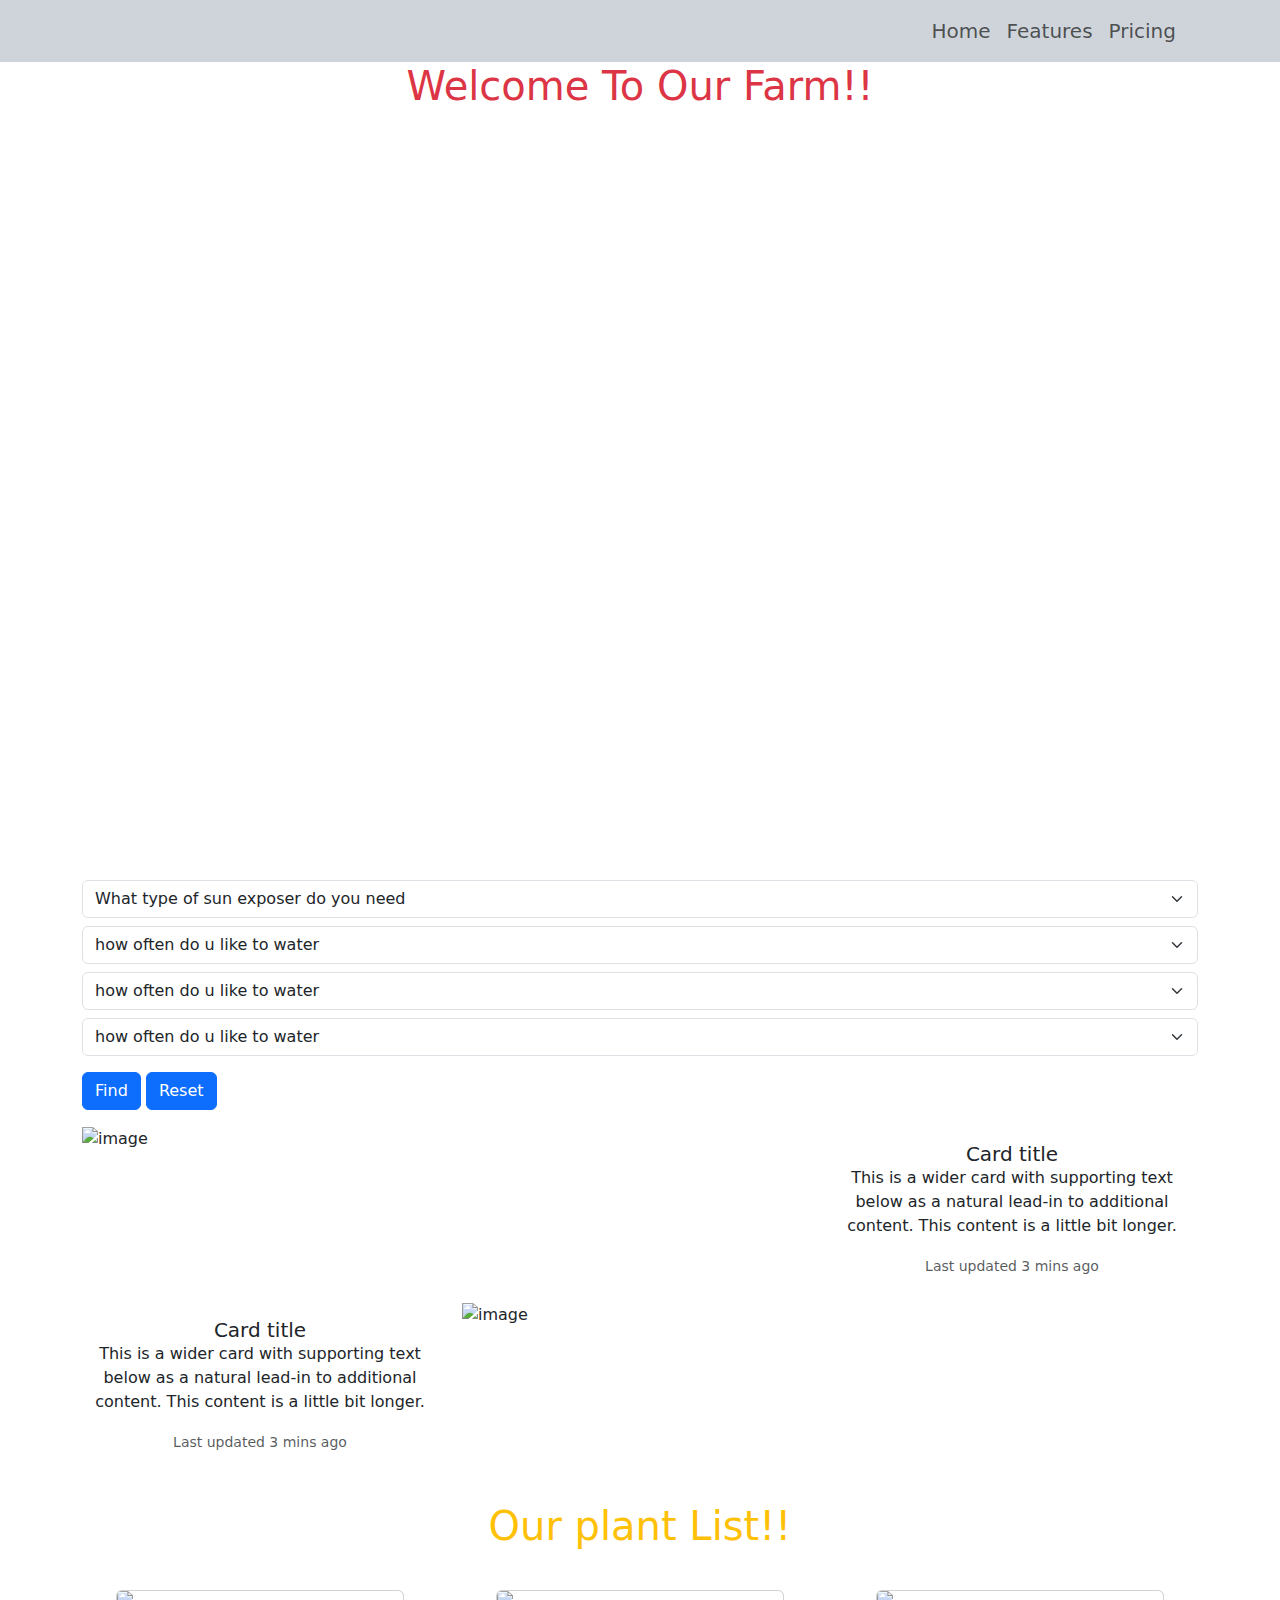
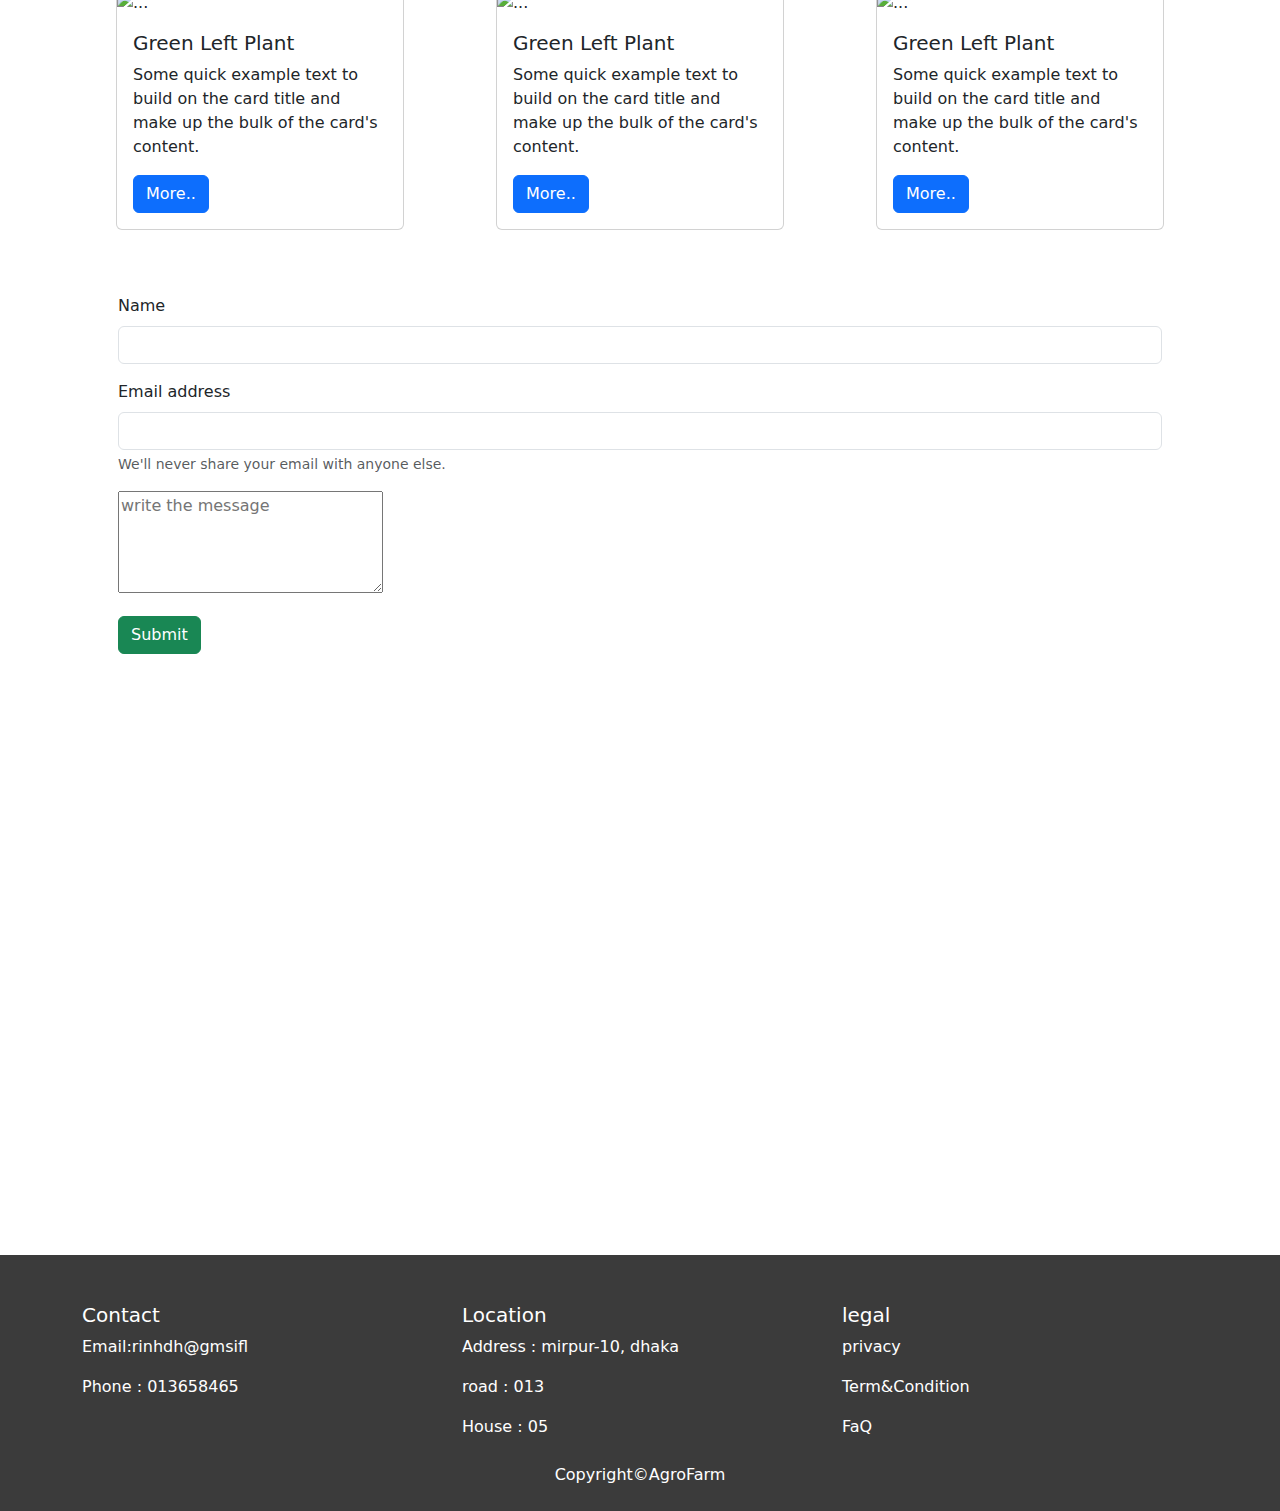
==== index.html @ 27a44b6c "first commit" ====
<!DOCTYPE html>
<html lang="en">
<head>
    <meta charset="UTF-8">
    <meta name="viewport" content="width=device-width, initial-scale=1.0">
    <title>Document</title>
    <link rel="stylesheet" href="css/bootstrap.min.css">
    <link rel="stylesheet" href="style.css">
</head>
<body>
    


    <header>

        <nav class="navbar navbar-expand-lg bg-dark-subtle py-2">
             
            <div class="container-fluid px-5">
              <a class="navbar-brand " href="#"> 
                <img class="img-fluid" src="https://theme.creativemox.com/freshmoo/wp-content/uploads/sites/43/2024/05/logo_freshmoo_1.png" width="150px" alt="">
              </a>
              <button class="navbar-toggler" type="button" data-bs-toggle="collapse" data-bs-target="#navbarNav" aria-controls="navbarNav" aria-expanded="false" aria-label="Toggle navigation">
                <span class="navbar-toggler-icon"></span>
              </button>
              <div class="collapse navbar-collapse justify-content-end me-5 " id="navbarNav">
                <ul class="navbar-nav  ">
                  <li class="nav-item">
                    <a class="nav-link list-item  fs-5"   href="#">Home</a>
                  </li>
                  <li class="nav-item">
                    <a class="nav-link  list-item fs-5" href="#">Features</a>
                  </li>
                  <li class="nav-item">
                    <a class="nav-link  list-item fs-5" href="#">Pricing</a>
                  </li>
                   
                </ul>
              </div>
            </div>

          </nav>

    </header>



    <main>
        <div class="hero-section  ">
            <h1 class="text-center    text-danger">Welcome To Our Farm!!</h1>
        </div>





  <!-- Quiz-section -->

  <div class="container">
    <div class="col- py-2 wi">
      <select class="form-select" aria-label="Default select example">
        <option selected>What type of sun exposer do you need</option>
        <option value="1">6 hours</option>
        <option value="2">8 hours</option>
        <option value="3">3hours</option>
      </select>
    </div>
    <div class="col-">
      <select class="form-select" aria-label="Default select example">
        <option selected>how often do u like to water</option>
        <option value="1">everyday </option>
        <option value="2">2 days on week</option>
        <option value="3">not regular</option>
      </select>
    </div>
    <div class="col- py-2">
      <select class="form-select" aria-label="Default select example">
        <option selected>how often do u like to water</option>
        <option value="1">everyday </option>
        <option value="2">2 days on week</option>
        <option value="3">not regular</option>
      </select>
    </div>
    <div class="col-">
      <select class="form-select" aria-label="Default select example">
        <option selected>how often do u like to water</option>
        <option value="1">everyday </option>
        <option value="2">2 days on week</option>
        <option value="3">not regular</option>
      </select>
    </div>
    <button id="button" class="btn btn-primary text-center mt-3">Find</button>
    <button id="reButton" class="btn btn-primary text-center mt-3">Reset</button>

    <div id="plant" class="container mt-3 text-center hide">
      <h6>rose tree</h6>
      <p>this tree match your requirement</p>
      <img src="https://encrypted-tbn0.gstatic.com/images?q=tbn:ANd9GcSoIbKDywrvHsS5hoet3cHPlbyI5U7tHe2c-Q&s" alt="image">
    </div>

   </div>




<!-- plant-description-card -->
        <div class="container">
          <div class=" mb-4 mt-3" style="max-width: 100%;  ">
            <div class="row g-0">
              <div class="col-md-8">
                <img src="https://encrypted-tbn0.gstatic.com/images?q=tbn:ANd9GcT8f03-_CirL184bY8sC4IjzZlUxv-aQzVdtaUv2VU-hn7O3Gb6gQQb5SPRZlqSPU8pAxY&usqp=CAU"   style="width: 100%; "  alt="image">
              </div>
              <div class="col-md-4">
                <div class="card-body text-center pt-100px">
                  <h5 class="card-title pt-3 ">Card title</h5>
                  <p class="card-text">This is a wider card with supporting text below as a natural lead-in to additional content. This content is a little bit longer.</p>
                  <p class="card-text"><small class="text-body-secondary">Last updated 3 mins ago</small></p>
                </div>
              </div>
            </div>
          </div>

          <div class="  mb-3   " style="max-width: 100%;">
            <div class="row ">
              <div class="  col-md-4">
                <div class="  text-center mt-100px">
                  <h5 class="card-title pt-3  ">Card title</h5>
                  <p class="card-text">This is a wider card with supporting text below as a natural lead-in to additional content. This content is a little bit longer.</p>
                  <p class="card-text"><small class="text-body-secondary">Last updated 3 mins ago</small></p>
                </div>
              </div>
              <div class="col-md-8">
                <img src="https://encrypted-tbn0.gstatic.com/images?q=tbn:ANd9GcT8f03-_CirL184bY8sC4IjzZlUxv-aQzVdtaUv2VU-hn7O3Gb6gQQb5SPRZlqSPU8pAxY&usqp=CAU" style="width: 100%;" alt="image">
              </div>
            </div>
          </div>

        </div>


<!-- product-section -->
 <div class="container my-5 ">
  <h1 class="text-center text-warning pb-3">Our plant List!!</h1>
  <div class="row ">
    <div class="col-md-6 col-lg-4 my-3 d-flex justify-content-center">
      <div class="card" style="width: 18rem;">
        <img src="https://images.unsplash.com/photo-1501004318641-b39e6451bec6?fm=jpg&q=60&w=3000&ixlib=rb-4.0.3&ixid=M3wxMjA3fDB8MHxzZWFyY2h8Mnx8cGxhbnR8ZW58MHx8MHx8fDA%3D" class="card-img-top" alt="...">
        <div class="card-body">
          <h5 class="card-title">Green Left Plant</h5>
          <p class="card-text">Some quick example text to build on the card title and make up the bulk of the card's content.</p>
          <a href="#" class="btn btn-primary">More..</a>
        </div>
      </div>
    </div>
    <div class="col-md-6 col-lg-4 my-3 d-flex justify-content-center">
      <div class="card" style="width: 18rem;">
        <img src="https://images.unsplash.com/photo-1501004318641-b39e6451bec6?fm=jpg&q=60&w=3000&ixlib=rb-4.0.3&ixid=M3wxMjA3fDB8MHxzZWFyY2h8Mnx8cGxhbnR8ZW58MHx8MHx8fDA%3D" class="card-img-top" alt="...">
        <div class="card-body">
          <h5 class="card-title">Green Left Plant</h5>
          <p class="card-text">Some quick example text to build on the card title and make up the bulk of the card's content.</p>
          <a href="#" class="btn btn-primary">More..</a>
        </div>
      </div>
    </div>
    <div class="col-md-6 col-lg-4 my-3 d-flex justify-content-center">
      <div class="card" style="width: 18rem;">
        <img src="https://images.unsplash.com/photo-1501004318641-b39e6451bec6?fm=jpg&q=60&w=3000&ixlib=rb-4.0.3&ixid=M3wxMjA3fDB8MHxzZWFyY2h8Mnx8cGxhbnR8ZW58MHx8MHx8fDA%3D" class="card-img-top" alt="...">
        <div class="card-body">
          <h5 class="card-title">Green Left Plant</h5>
          <p class="card-text">Some quick example text to build on the card title and make up the bulk of the card's content.</p>
          <a href="#" class="btn btn-primary">More..</a>
        </div>
      </div>
    </div>
  </div>
 </div>


        <!-- contact-form -->
         <div class=" container px-md-5">
          <form  >
            <div class="mb-3">
              <label for="name" class="form-label">Name</label>
              <input type="text" class="form-control" id="name">
            </div>
            <div class="mb-3">
              <label for="exampleInputEmail1" class="form-label">Email address</label>
              <input type="email" class="form-control" id="exampleInputEmail1" aria-describedby="emailHelp">
              <div id="emailHelp" class="form-text">We'll never share your email with anyone else.</div>
            </div>
           
            <div class="mb-3 label-div ">
              <!-- <label class="form-label label-text mb-2"  for="msg">Message</label> -->
              <textarea class="message" placeholder="write the message" rows="4" cols="30"  id="msg"></textarea>
            </div>
            <button onclick="alert('msg send')" type="submit" class="btn btn-success">Submit</button>
          </form>
         </div>

    </main>










<!-- 
    <div class="container">
      <form>
        <div class="mb-3">
           
        <div class="mb-3 form-check">
          <input type="checkbox" class="form-check-input" id="exampleCheck1">
          <label class="form-check-label" for="exampleCheck1">Check me out</label>
        </div> 
        <div class="mb-3 form-check">
          <input type="checkbox" class="form-check-input" id="exampleCheck1">
          <label class="form-check-label" for="exampleCheck1">Check me out</label>
        </div>
        <div class="mb-3 form-check">
          <input type="checkbox" class="form-check-input" id="exampleCheck1">
          <label class="form-check-label" for="exampleCheck1">Check me out</label>
        </div>
        <div class="mb-3 form-check">
          <input type="checkbox" class="form-check-input" id="exampleCheck1">
          <label class="form-check-label" for="exampleCheck1">Check me out</label>
        </div>
        <button type="submit" class="btn btn-primary">Submit</button>
      </form>
    </div>
   -->

   <!-- map -->
    <div class="container text-center py-5">
      <iframe src="https://www.google.com/maps/embed?pb=!1m18!1m12!1m3!1d14601.768257271582!2d90.36453466268932!3d23.802874490725998!2m3!1f0!2f0!3f0!3m2!1i1024!2i768!4f13.1!3m3!1m2!1s0x3755c0d33532b3fb%3A0x2b27b0c01cb2bc0d!2sMirpur-10%2C%20Dhaka!5e0!3m2!1sen!2sbd!4v1739844796054!5m2!1sen!2sbd" width="600" height="450" style="border:0;" allowfullscreen="" loading="lazy" referrerpolicy="no-referrer-when-downgrade"></iframe>
    </div>




<!-- footer-start-here -->

    <footer class="footer ">
      <div class="container ">
        <div class="row pt-5 mt-5 justify-content-around text-black-50  ">
          <div class="col-md-6 col-lg-4  text-white">
            <h5>Contact</h5>
            <p>Email:rinhdh@gmsifl</p>
            <p>Phone : 013658465</p>
          </div>
          <div class="col-md-6 col-lg-4 text-white">
            <h5>Location</h5>
            <p>Address : mirpur-10, dhaka </p>
            <p>road : 013 </p>
            <p>House : 05</p>
          </div>
          <div class="col-md-6 col-lg-4 text-white">
            <h5>legal</h5>
            <p>privacy</p>
            <p>Term&Condition</p>
            <p>FaQ</p>
          </div>

        </div>
        <div class="container py-2 text-center">
          <p>Copyright&copy;AgroFarm</p>
        </div>
      </div>
    </footer>






    <script src="index.js"></script>
    <script src="js/bootstrap.min.js"></script>
</body>
</html>
---- style.css ----
*{
    margin: 0;
    padding: 0;
    box-sizing: border-box;
     
}


p{
    font-size: 16px;
}

.active-page{
     
    color: darkgoldenrod;
}

 

.list-item:hover{
    color: chocolate;
    transition: 0.3s;
} 

.hero-section{
    background-image: url('https://admin.12grids.com/uploads/blogs/original_cover_images/Webp//best-website-design-for-agriculture-web-1.webp');
    background-size: cover;
    background-position: center center;
    background-repeat: no-repeat;
    height: 90vh;
}


.hide{
    display: none;
}

.show{
    display: block;
}


.formElement{
    margin: 5px 500px;
}



 .message{
   outline: none;
   padding: 2px;
 }

 .footer{
    background-color: rgb(59, 59, 59);
    color: #fff;
 }
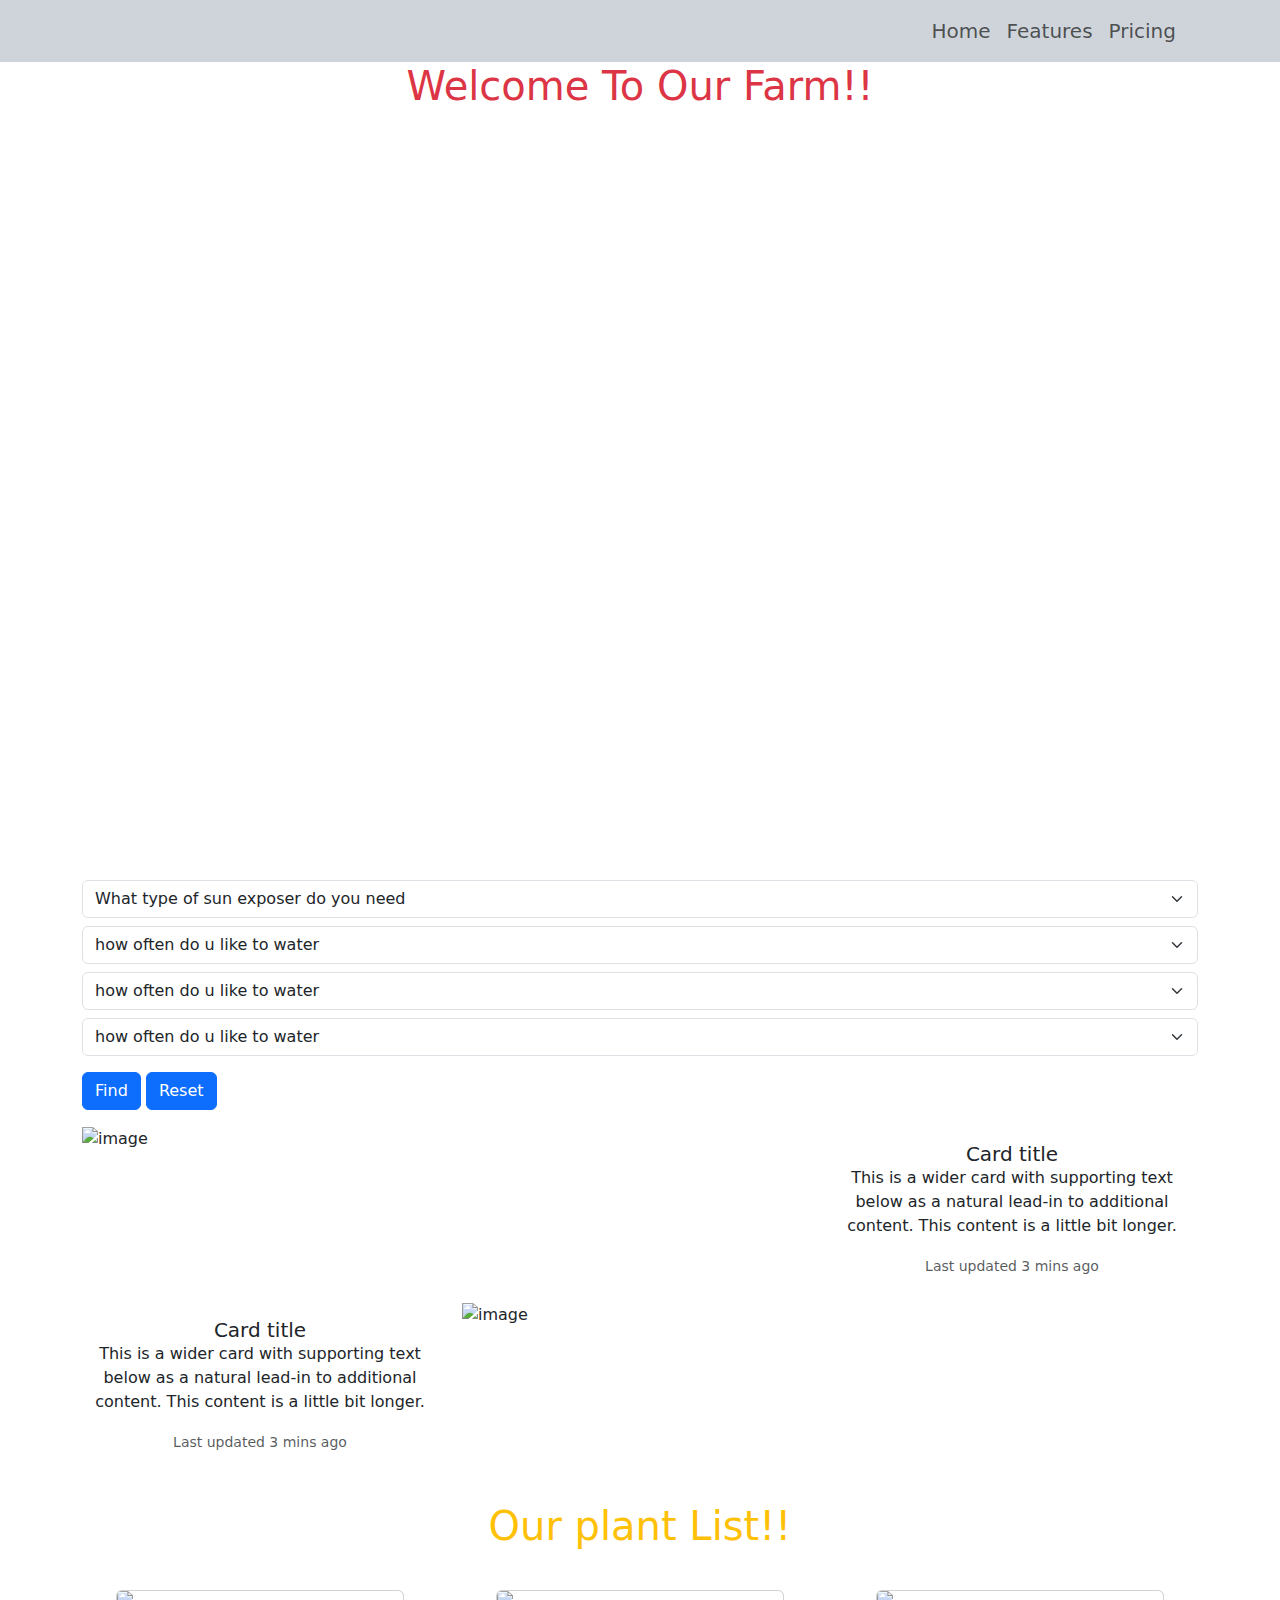
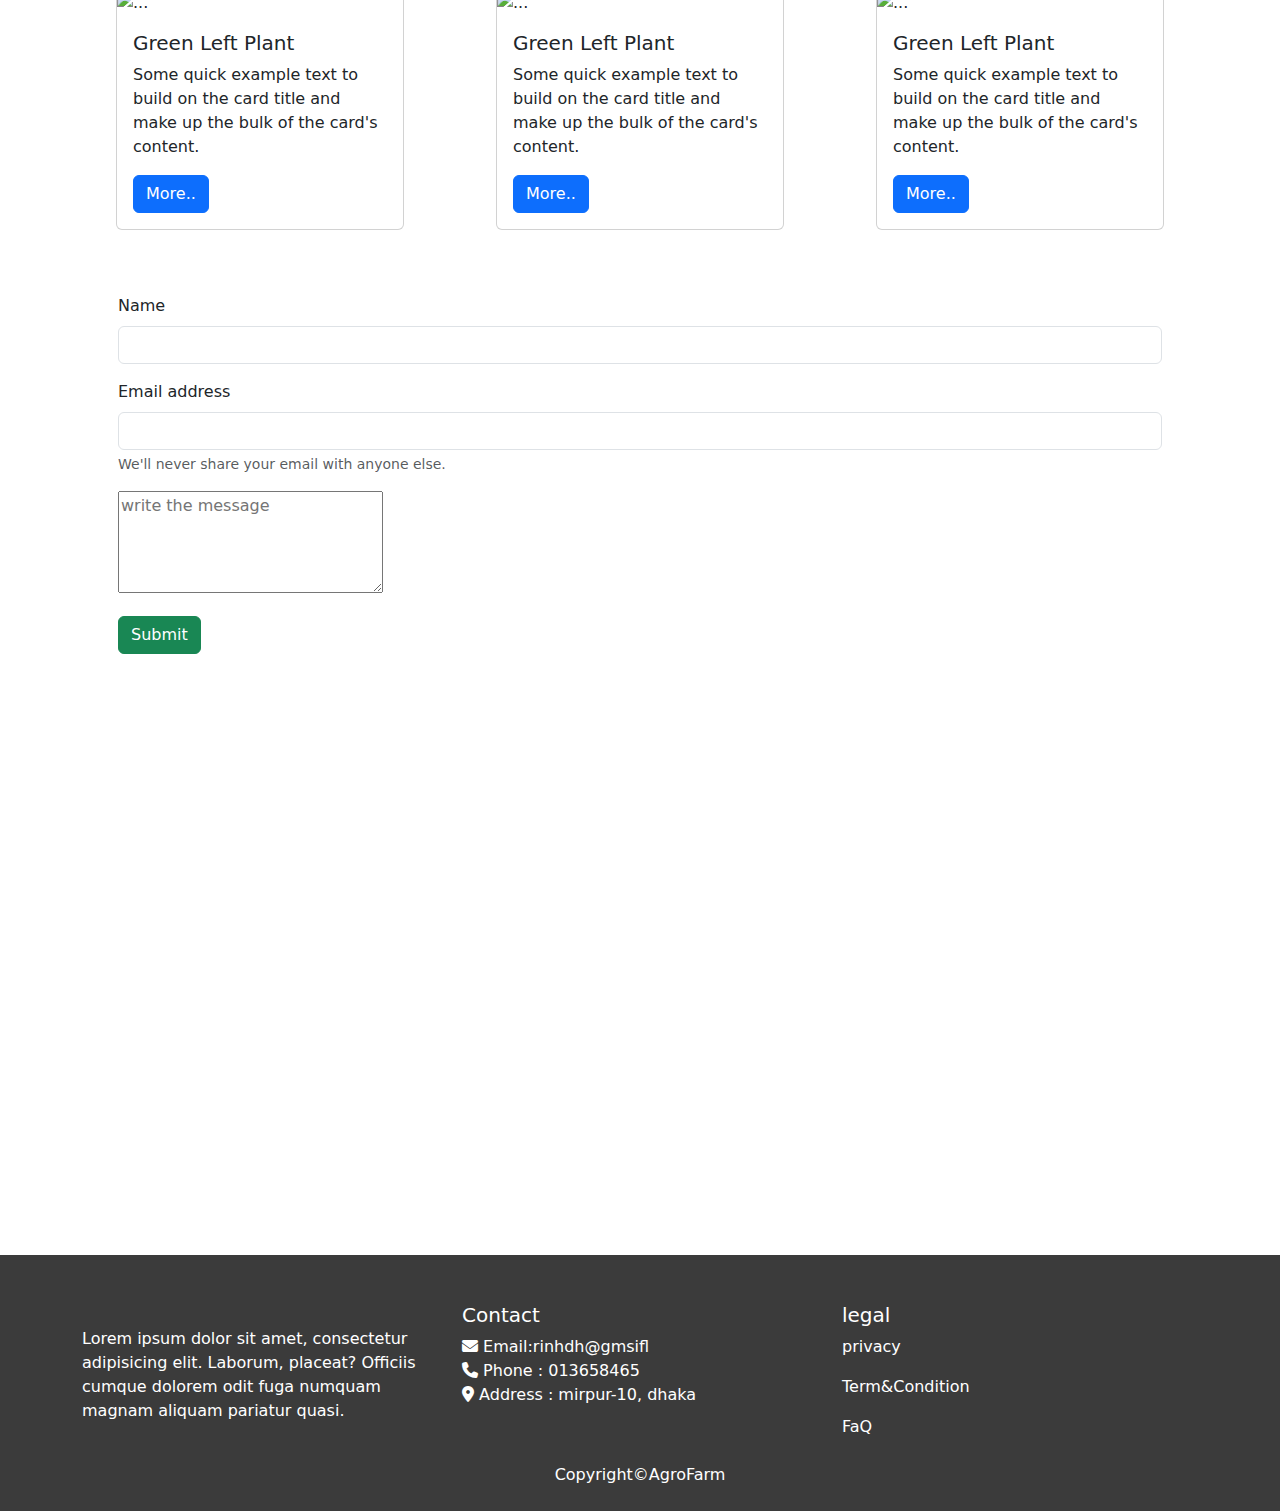
==== commit 4ab988a2: "footer correction" ====
--- a/index.html
+++ b/index.html
@@ -4,6 +4,7 @@
     <meta charset="UTF-8">
     <meta name="viewport" content="width=device-width, initial-scale=1.0">
     <title>Document</title>
+    <link rel="stylesheet" href="https://cdnjs.cloudflare.com/ajax/libs/font-awesome/6.7.2/css/all.min.css" integrity="sha512-Evv84Mr4kqVGRNSgIGL/F/aIDqQb7xQ2vcrdIwxfjThSH8CSR7PBEakCr51Ck+w+/U6swU2Im1vVX0SVk9ABhg==" crossorigin="anonymous" referrerpolicy="no-referrer" />
     <link rel="stylesheet" href="css/bootstrap.min.css">
     <link rel="stylesheet" href="style.css">
 </head>
@@ -246,17 +247,33 @@
     <footer class="footer ">
       <div class="container ">
         <div class="row pt-5 mt-5 justify-content-around text-black-50  ">
+          
+          <div class="col-md-6 col-lg-4 text-white  ">
+            <a href="index.html">
+              <img src="https://theme.creativemox.com/freshmoo/wp-content/uploads/sites/43/2024/05/logo_freshmoo_1.png" width="150px" alt="">
+            </a>
+            <p class="text-small ">Lorem ipsum dolor sit amet, consectetur adipisicing elit. Laborum, placeat? Officiis cumque dolorem odit fuga numquam magnam aliquam pariatur quasi. </p>
+            
+          </div>
+
           <div class="col-md-6 col-lg-4  text-white">
             <h5>Contact</h5>
-            <p>Email:rinhdh@gmsifl</p>
-            <p>Phone : 013658465</p>
-          </div>
-          <div class="col-md-6 col-lg-4 text-white">
-            <h5>Location</h5>
-            <p>Address : mirpur-10, dhaka </p>
-            <p>road : 013 </p>
-            <p>House : 05</p>
-          </div>
+             
+             <li class="">
+              <i class="fa-solid fa-envelope"></i> Email:rinhdh@gmsifl
+             </li>
+               
+             <li>
+              <i class="fa-solid fa-phone"></i> Phone : 013658465
+             </li>
+              
+             <li>
+              <i class="fa-solid fa-location-dot"></i> Address : mirpur-10, dhaka 
+             </li>
+            
+             
+          </div>
+
           <div class="col-md-6 col-lg-4 text-white">
             <h5>legal</h5>
             <p>privacy</p>
--- a/style.css
+++ b/style.css
@@ -2,13 +2,15 @@
     margin: 0;
     padding: 0;
     box-sizing: border-box;
+    list-style: none;
+    text-decoration: none;
      
 }
 
 
-p{
+/* p{
     font-size: 16px;
-}
+} */
 
 .active-page{
      
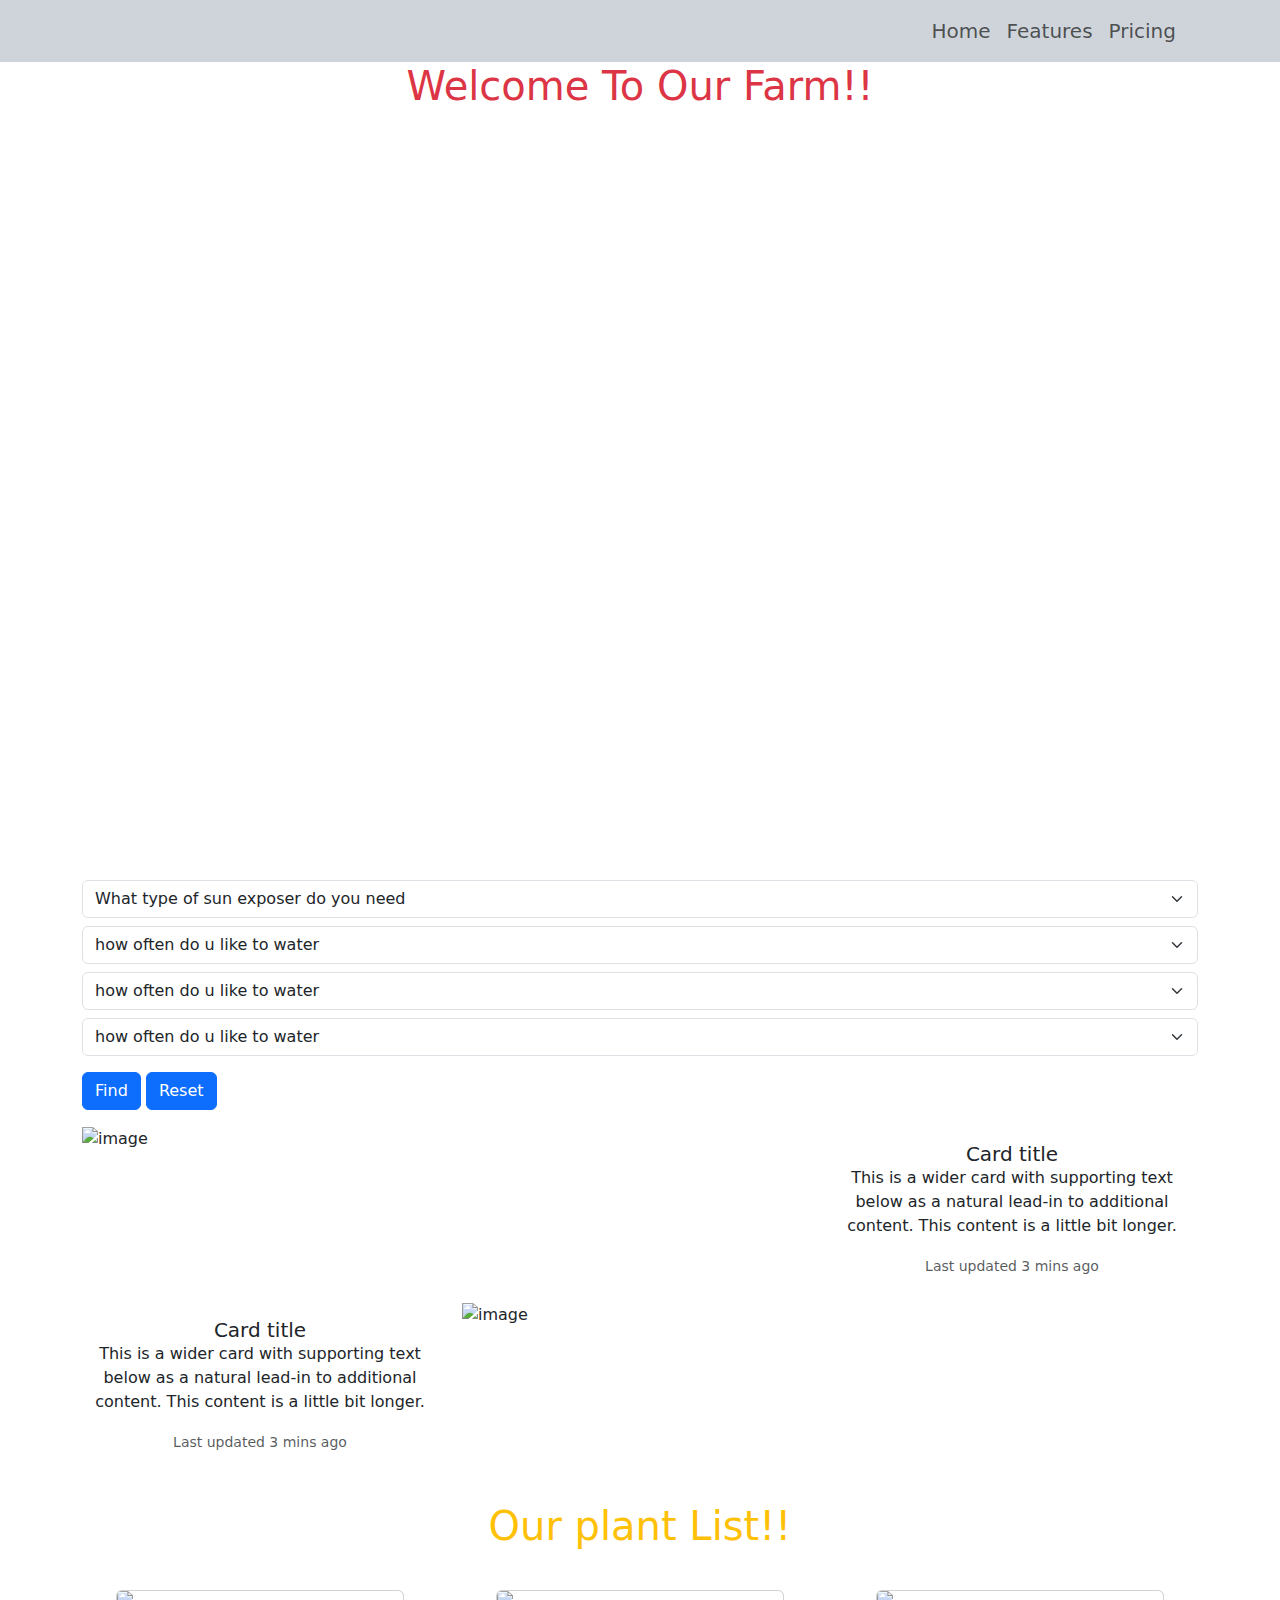
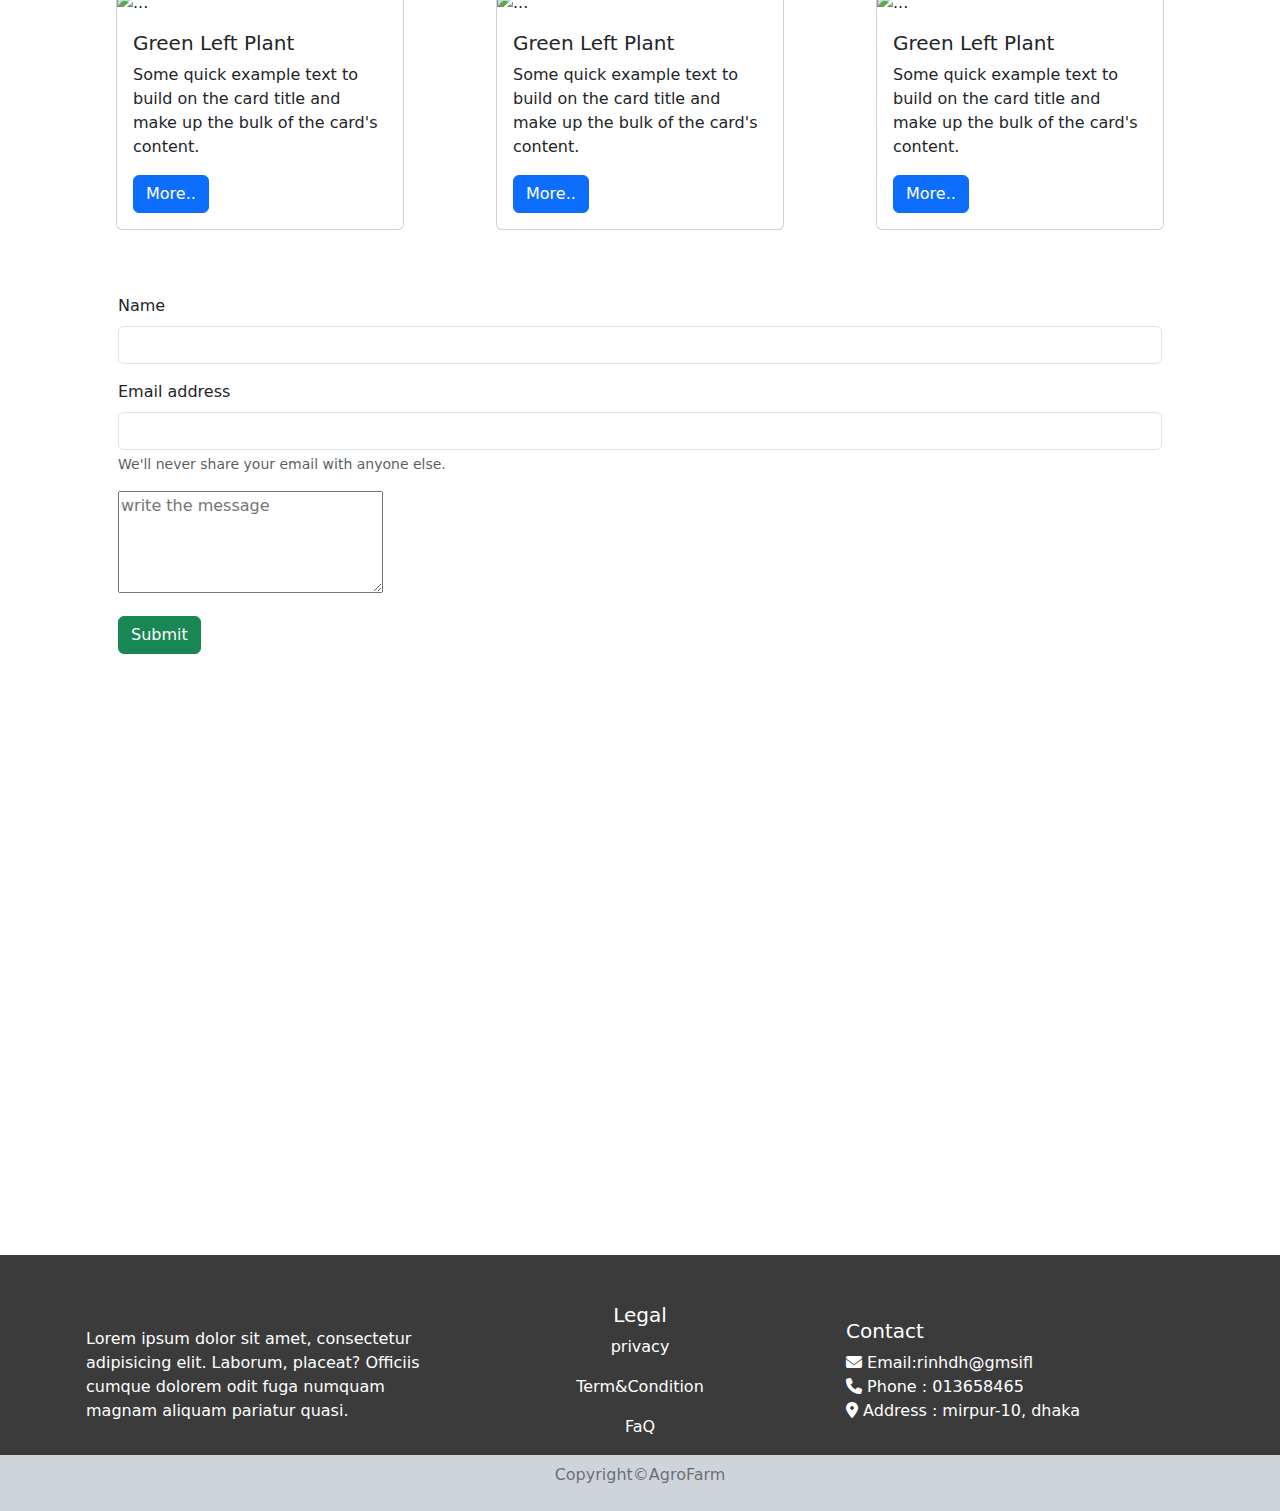
==== commit 8395bc4e: "more update of footer" ====
--- a/index.html
+++ b/index.html
@@ -248,7 +248,7 @@
       <div class="container ">
         <div class="row pt-5 mt-5 justify-content-around text-black-50  ">
           
-          <div class="col-md-6 col-lg-4 text-white  ">
+          <div class="col-md-6 col-lg-4 px-md-3 text-white   ">
             <a href="index.html">
               <img src="https://theme.creativemox.com/freshmoo/wp-content/uploads/sites/43/2024/05/logo_freshmoo_1.png" width="150px" alt="">
             </a>
@@ -256,8 +256,16 @@
             
           </div>
 
-          <div class="col-md-6 col-lg-4  text-white">
-            <h5>Contact</h5>
+          <div class="col-md-6 col-lg-4 px-md-3 text-center text-white">
+            <h5>Legal</h5>
+            <p>privacy</p>
+            <p>Term&Condition</p>
+            <p>FaQ</p>
+          </div>
+
+          <div class="col-md-6 col-lg-4  px-md-3  text-white">
+            <p class="ps-md-5">
+              <h5>Contact</h5>
              
              <li class="">
               <i class="fa-solid fa-envelope"></i> Email:rinhdh@gmsifl
@@ -271,20 +279,18 @@
               <i class="fa-solid fa-location-dot"></i> Address : mirpur-10, dhaka 
              </li>
             
+            </p>
+
+
              
           </div>
 
-          <div class="col-md-6 col-lg-4 text-white">
-            <h5>legal</h5>
-            <p>privacy</p>
-            <p>Term&Condition</p>
-            <p>FaQ</p>
-          </div>
-
-        </div>
-        <div class="container py-2 text-center">
-          <p>Copyright&copy;AgroFarm</p>
-        </div>
+        </div>
+      </div>
+
+
+      <div class="container-fluid py-2 text-center bg-dark-subtle text-black-50">
+        <p>Copyright&copy;AgroFarm</p>
       </div>
     </footer>
 
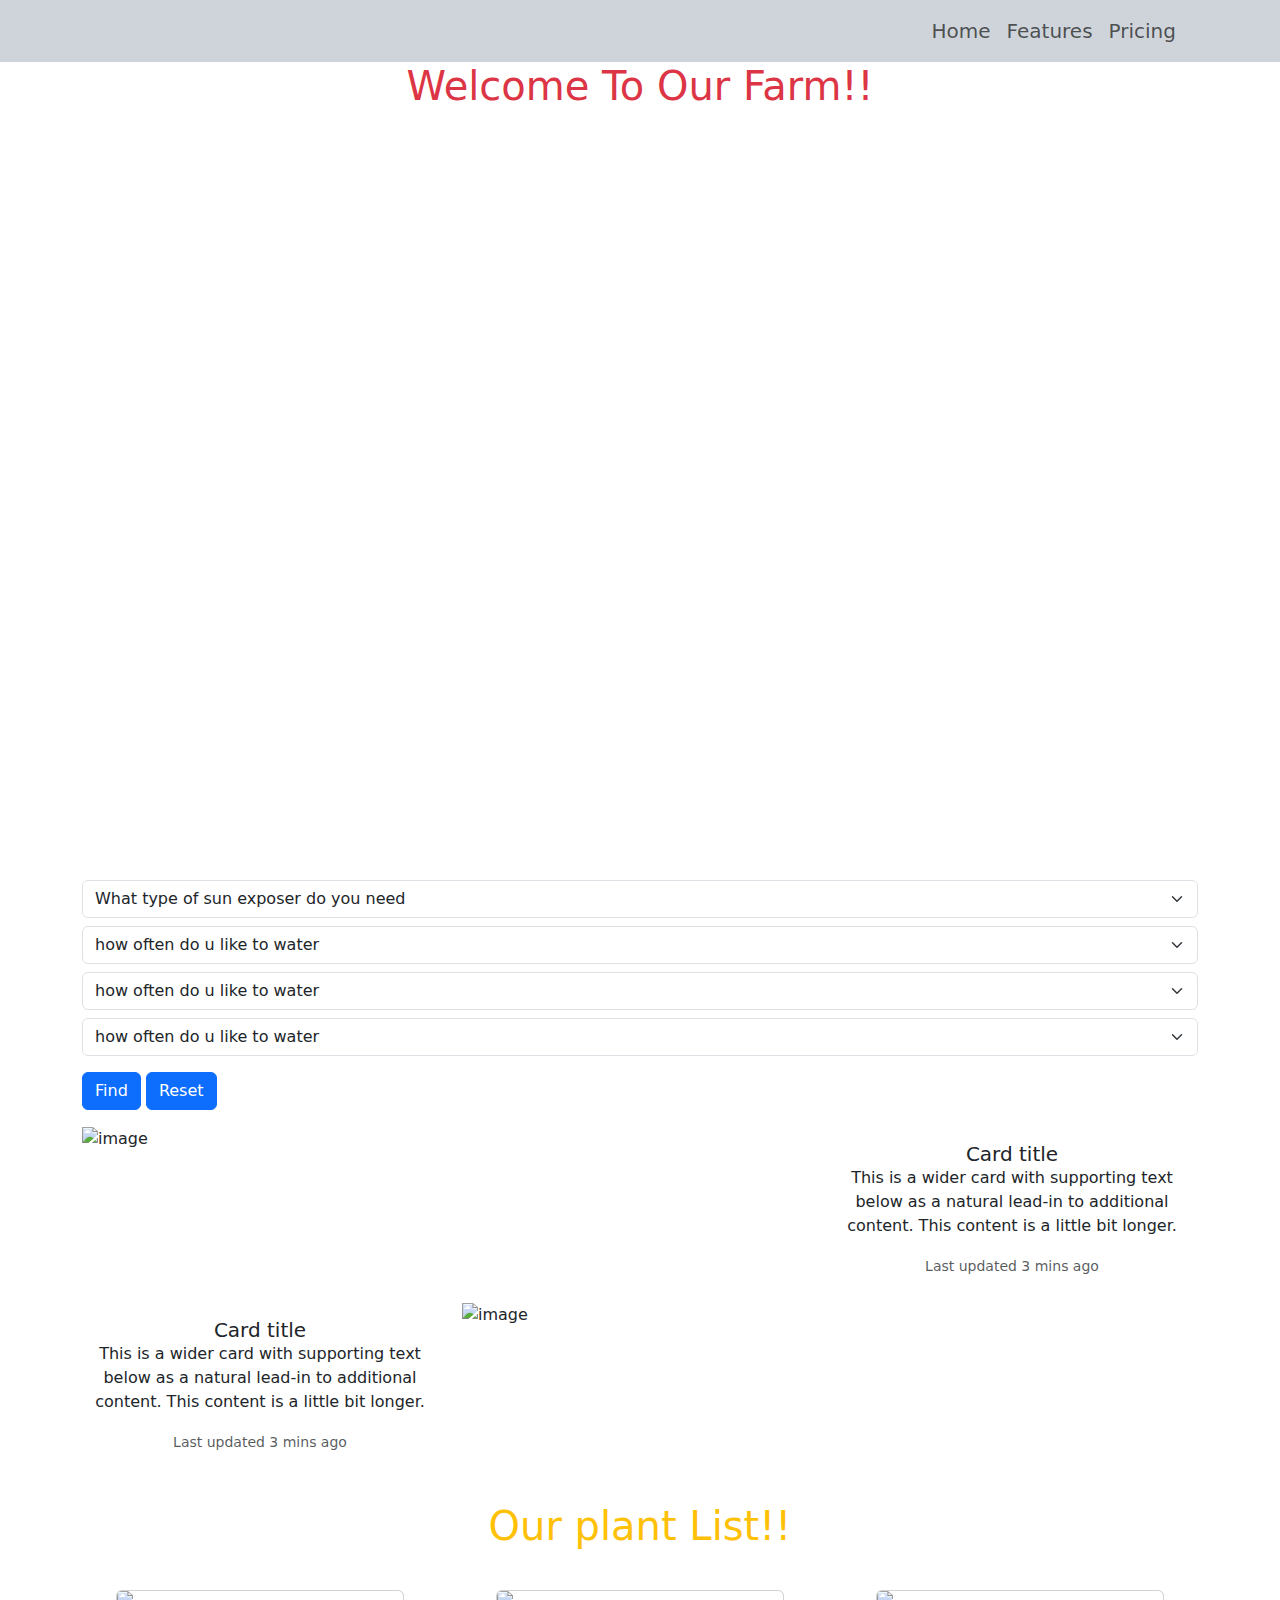
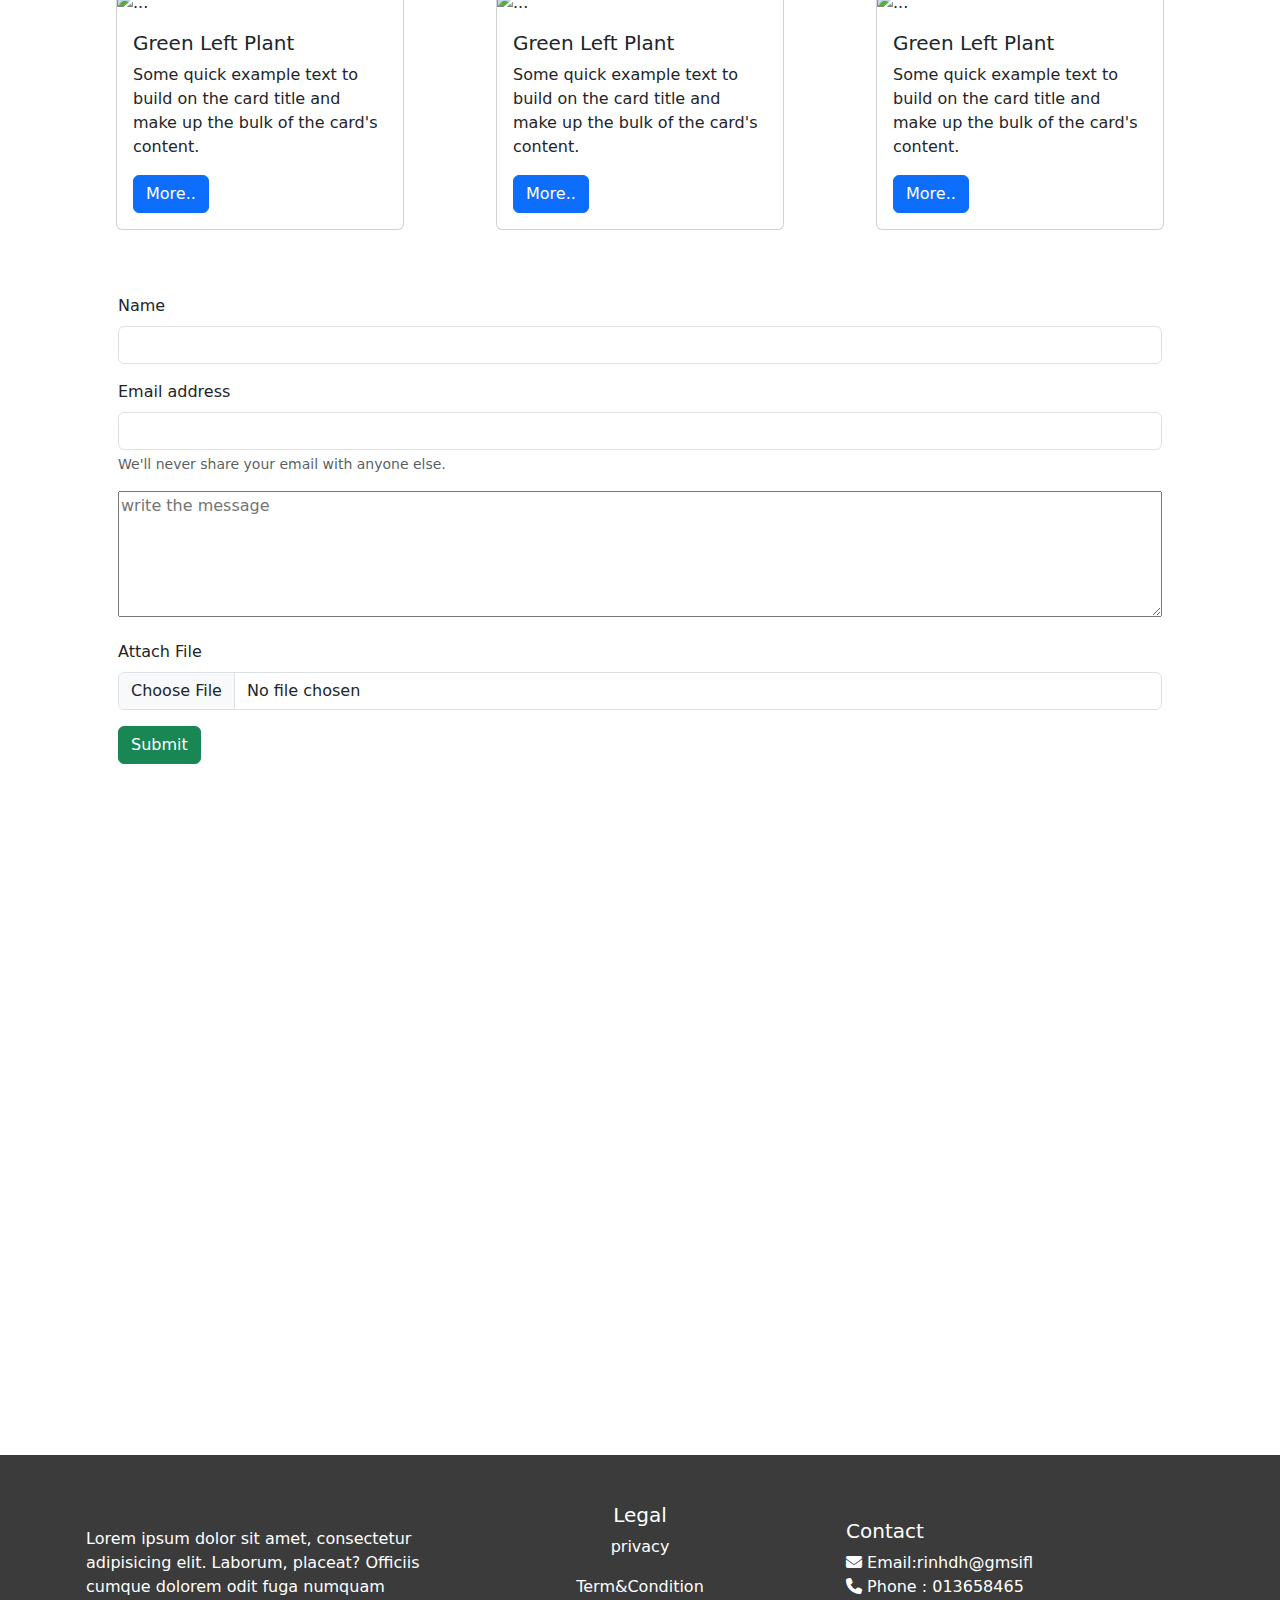
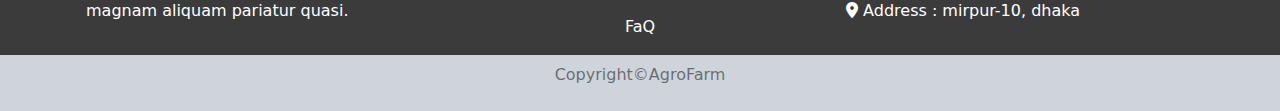
==== commit 38d826f1: "form update" ====
--- a/index.html
+++ b/index.html
@@ -191,8 +191,14 @@
            
             <div class="mb-3 label-div ">
               <!-- <label class="form-label label-text mb-2"  for="msg">Message</label> -->
-              <textarea class="message" placeholder="write the message" rows="4" cols="30"  id="msg"></textarea>
-            </div>
+              <textarea class="message" placeholder="write the message" rows="5" cols=""  id="msg" style="width: 100%;"></textarea>
+            </div>
+
+            <div class="mb-3">
+              <label for="formFile" class="form-label">Attach File</label>
+              <input class="form-control" type="file" id="formFile">
+            </div>
+
             <button onclick="alert('msg send')" type="submit" class="btn btn-success">Submit</button>
           </form>
          </div>
@@ -236,7 +242,7 @@
 
    <!-- map -->
     <div class="container text-center py-5">
-      <iframe src="https://www.google.com/maps/embed?pb=!1m18!1m12!1m3!1d14601.768257271582!2d90.36453466268932!3d23.802874490725998!2m3!1f0!2f0!3f0!3m2!1i1024!2i768!4f13.1!3m3!1m2!1s0x3755c0d33532b3fb%3A0x2b27b0c01cb2bc0d!2sMirpur-10%2C%20Dhaka!5e0!3m2!1sen!2sbd!4v1739844796054!5m2!1sen!2sbd" width="600" height="450" style="border:0;" allowfullscreen="" loading="lazy" referrerpolicy="no-referrer-when-downgrade"></iframe>
+      <iframe src="https://www.google.com/maps/embed?pb=!1m18!1m12!1m3!1d14601.768257271582!2d90.36453466268932!3d23.802874490725998!2m3!1f0!2f0!3f0!3m2!1i1024!2i768!4f13.1!3m3!1m2!1s0x3755c0d33532b3fb%3A0x2b27b0c01cb2bc0d!2sMirpur-10%2C%20Dhaka!5e0!3m2!1sen!2sbd!4v1739844796054!5m2!1sen!2sbd"    style="border:0; width: 70vw; height: 60vh;" allowfullscreen="" loading="lazy" referrerpolicy="no-referrer-when-downgrade"></iframe>
     </div>
 
 
@@ -248,7 +254,7 @@
       <div class="container ">
         <div class="row pt-5 mt-5 justify-content-around text-black-50  ">
           
-          <div class="col-md-6 col-lg-4 px-md-3 text-white   ">
+          <div class=" col-lg-4 px-md-3 text-white   ">
             <a href="index.html">
               <img src="https://theme.creativemox.com/freshmoo/wp-content/uploads/sites/43/2024/05/logo_freshmoo_1.png" width="150px" alt="">
             </a>
@@ -256,14 +262,14 @@
             
           </div>
 
-          <div class="col-md-6 col-lg-4 px-md-3 text-center text-white">
+          <div class=" col-lg-4 px-md-3 text-lg-center text-white">
             <h5>Legal</h5>
             <p>privacy</p>
             <p>Term&Condition</p>
             <p>FaQ</p>
           </div>
 
-          <div class="col-md-6 col-lg-4  px-md-3  text-white">
+          <div class=" col-lg-4  px-md-3  text-white">
             <p class="ps-md-5">
               <h5>Contact</h5>
              
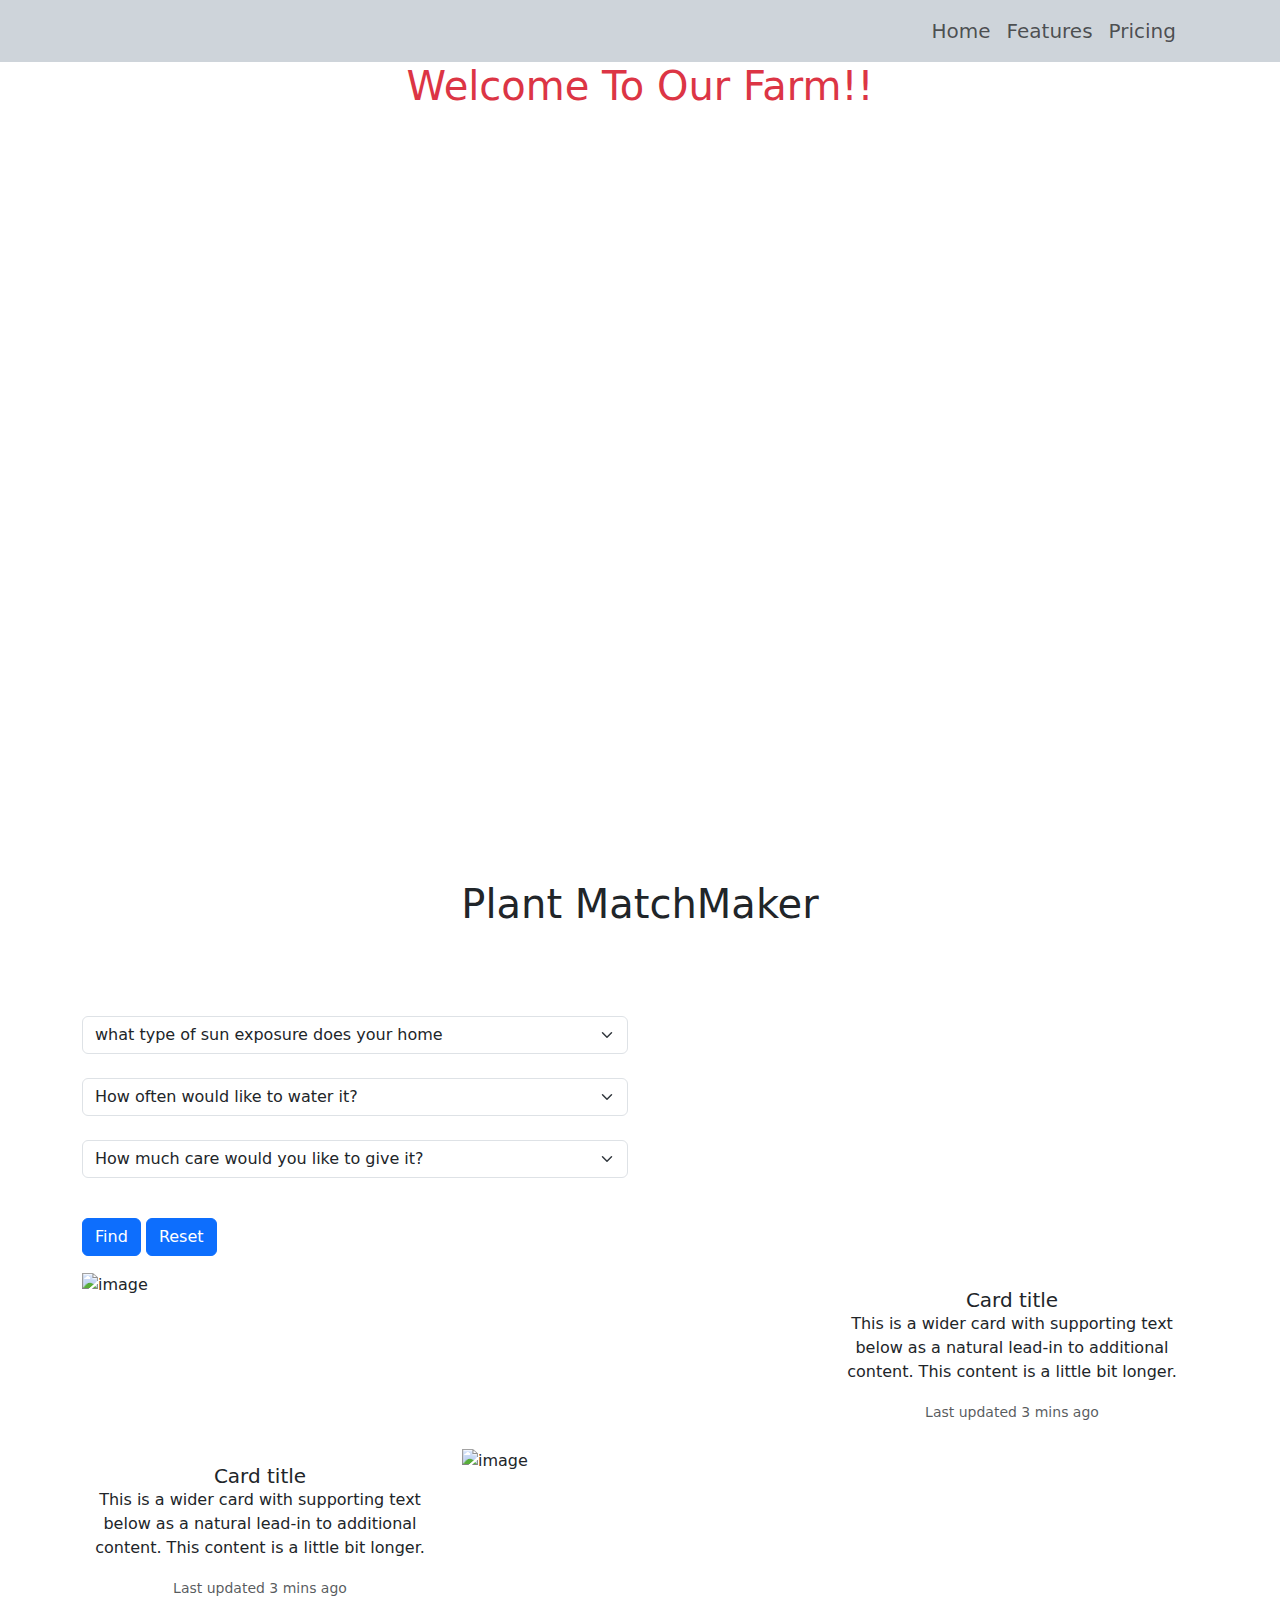
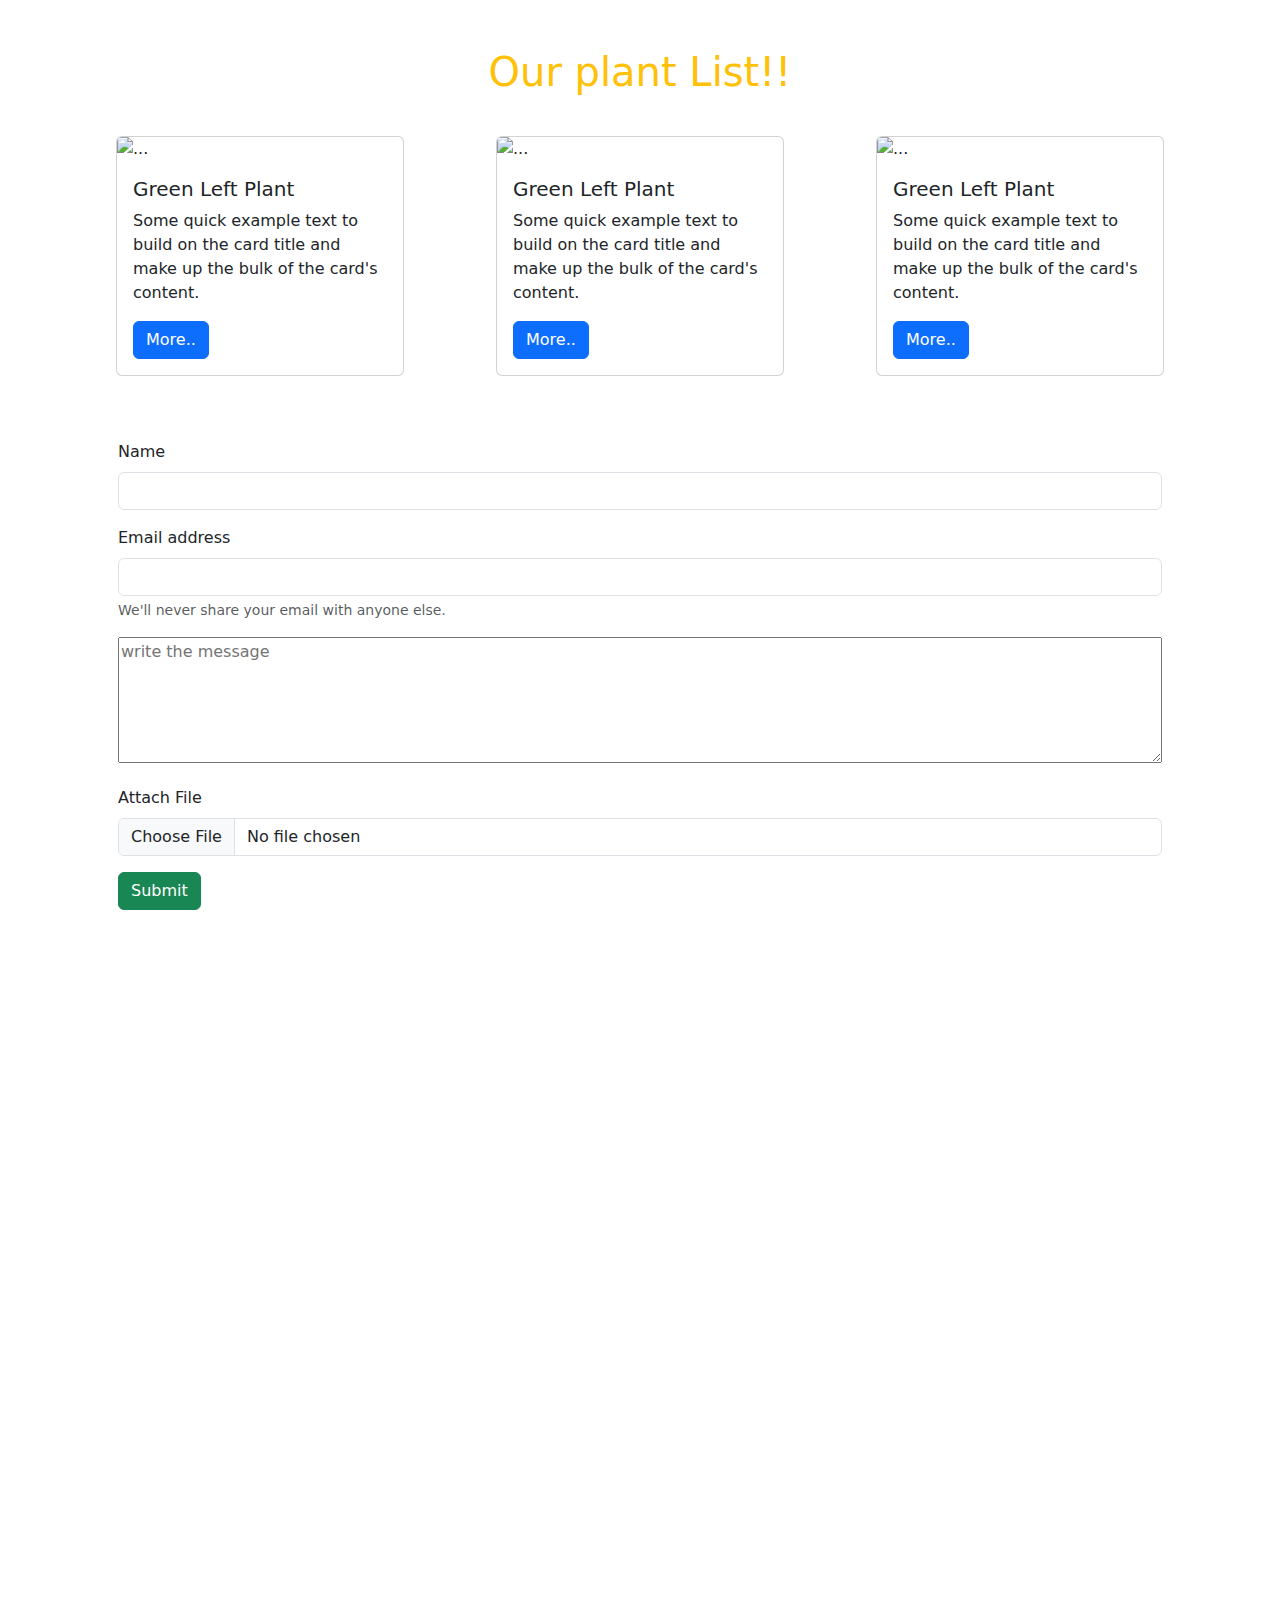
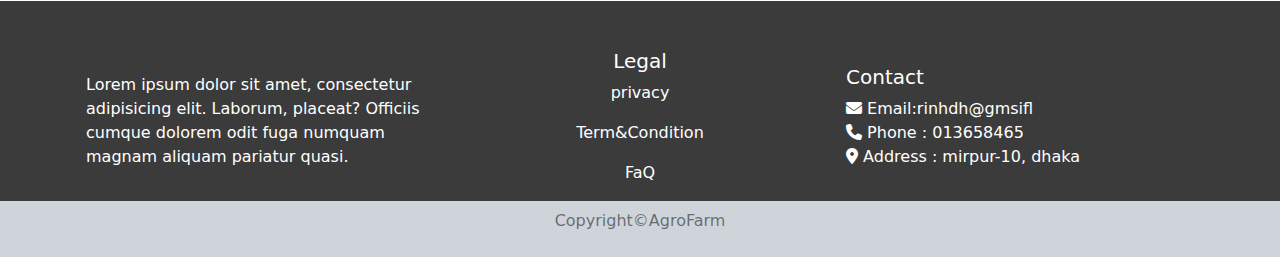
==== commit 756a3885: "update3" ====
--- a/index.html
+++ b/index.html
@@ -57,46 +57,52 @@
   <!-- Quiz-section -->
 
   <div class="container">
-    <div class="col- py-2 wi">
-      <select class="form-select" aria-label="Default select example">
-        <option selected>What type of sun exposer do you need</option>
-        <option value="1">6 hours</option>
-        <option value="2">8 hours</option>
-        <option value="3">3hours</option>
-      </select>
-    </div>
-    <div class="col-">
-      <select class="form-select" aria-label="Default select example">
-        <option selected>how often do u like to water</option>
-        <option value="1">everyday </option>
-        <option value="2">2 days on week</option>
-        <option value="3">not regular</option>
-      </select>
-    </div>
-    <div class="col- py-2">
-      <select class="form-select" aria-label="Default select example">
-        <option selected>how often do u like to water</option>
-        <option value="1">everyday </option>
-        <option value="2">2 days on week</option>
-        <option value="3">not regular</option>
-      </select>
-    </div>
-    <div class="col-">
-      <select class="form-select" aria-label="Default select example">
-        <option selected>how often do u like to water</option>
-        <option value="1">everyday </option>
-        <option value="2">2 days on week</option>
-        <option value="3">not regular</option>
-      </select>
-    </div>
-    <button id="button" class="btn btn-primary text-center mt-3">Find</button>
-    <button id="reButton" class="btn btn-primary text-center mt-3">Reset</button>
-
-    <div id="plant" class="container mt-3 text-center hide">
-      <h6>rose tree</h6>
-      <p>this tree match your requirement</p>
-      <img src="https://encrypted-tbn0.gstatic.com/images?q=tbn:ANd9GcSoIbKDywrvHsS5hoet3cHPlbyI5U7tHe2c-Q&s" alt="image">
-    </div>
+    <h1 class="text-center py-2">Plant MatchMaker</h1>
+   <div class="row">
+
+    <div class="col-lg-6 pt-md-5">
+      <div class="col- py-4 wi">
+      
+        <select class="form-select" aria-label="Default select example">
+          <option selected>what type of sun exposure does your home</option>
+          <option value="1">6 hours</option>
+          <option value="2">8 hours</option>
+          <option value="3">3hours</option>
+        </select>
+      </div>
+      <div class="col-">
+         
+        <select class="form-select" aria-label="Default select example">
+          <option selected>How often would like to water it?</option>
+          <option value="1">everyday </option>
+          <option value="2">2 days on week</option>
+          <option value="3">not regular</option>
+        </select>
+      </div>
+      <div class="col- py-4">
+  
+         
+        <select class="form-select" aria-label="Default select example">
+          <option selected>How much care would you like to give it?</option>
+          <option value="1">everyday </option>
+          <option value="2">2 days on week</option>
+          <option value="3">not regular</option>
+        </select>
+      </div>
+      
+      <button type="submit" id="button" class="btn btn-primary text-center mt-3">Find</button>
+      <button type="reset" id="reButton" class="btn btn-primary text-center mt-3">Reset</button>
+    </div>
+
+
+    <div id="plant" class="col-lg-6 container mt-3 text-center hide">
+      
+      <img class="img-fluid" src="https://encrypted-tbn0.gstatic.com/images?q=tbn:ANd9GcSidqWUhWDMnZteaebWtqj9Eao5KqymZPdygw&s" width="300px" height="250px" alt="image">
+    </div>
+
+   </div>
+
+   
 
    </div>
 
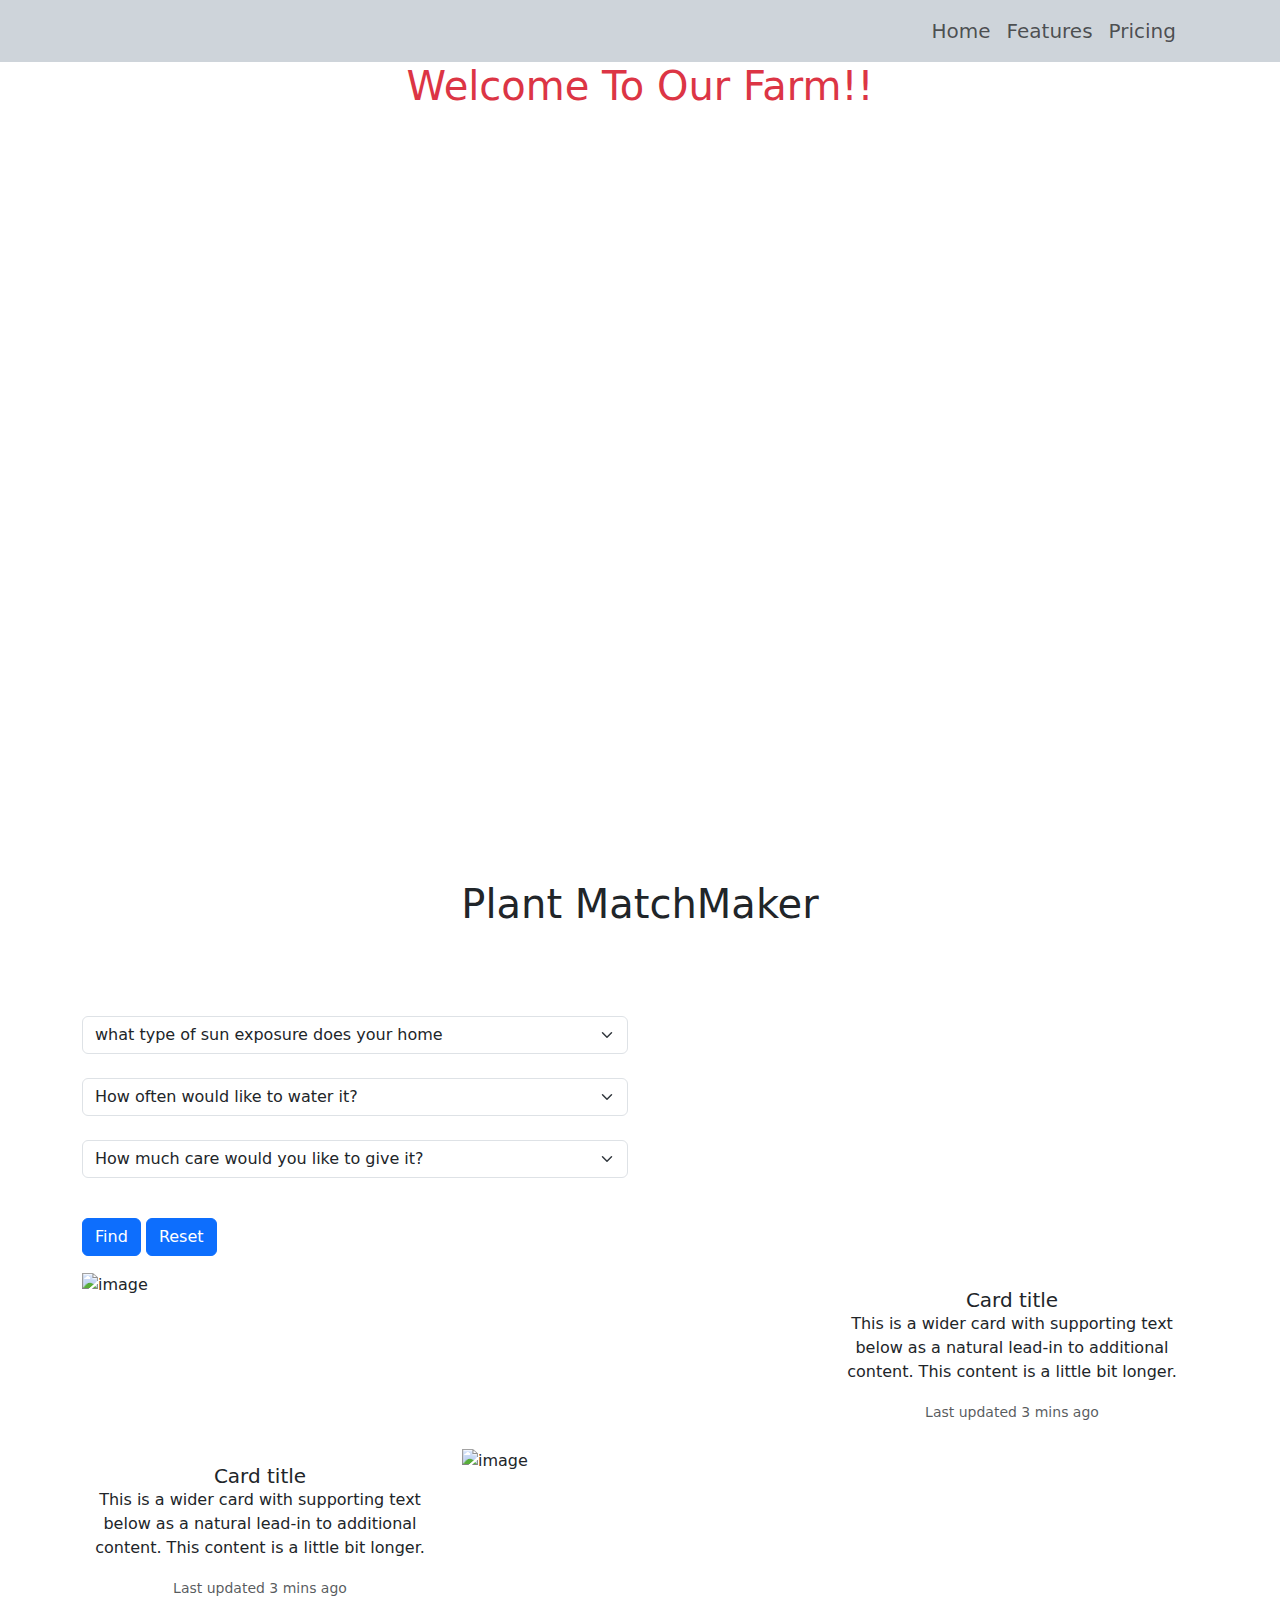
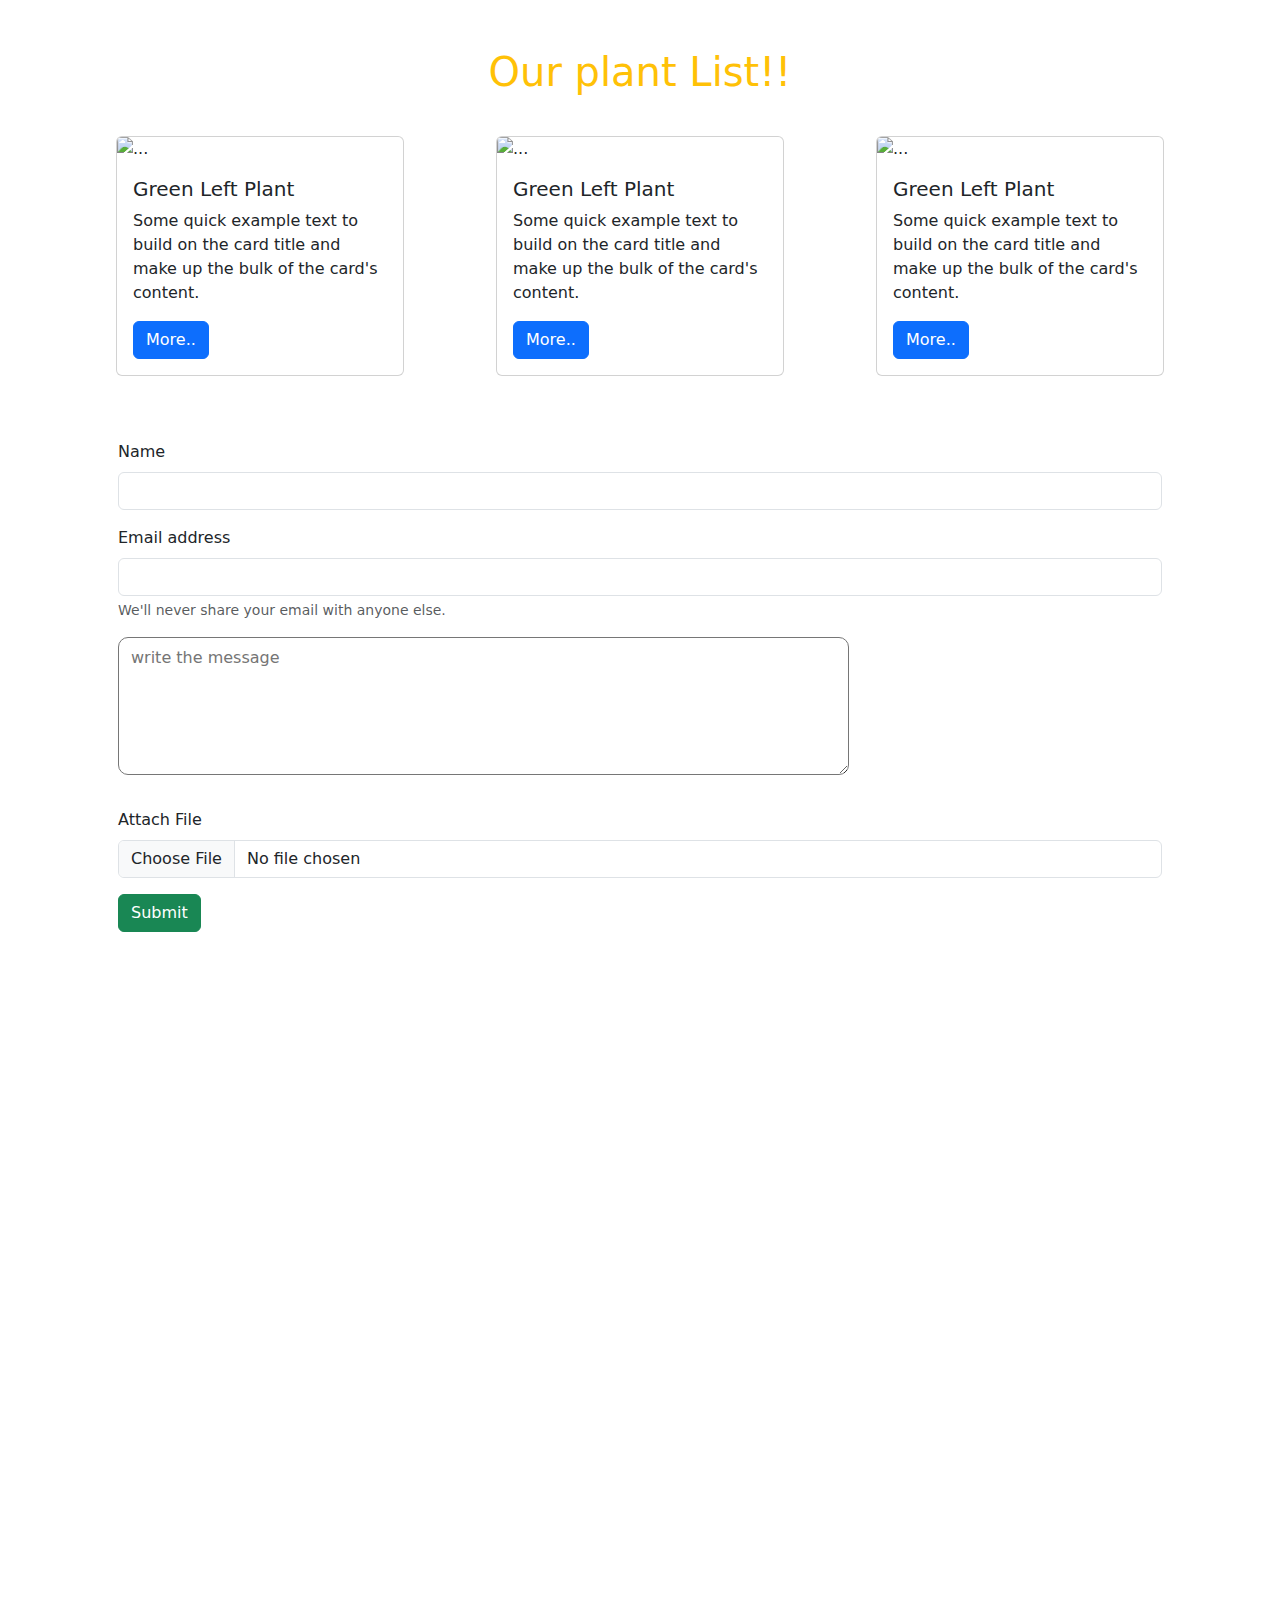
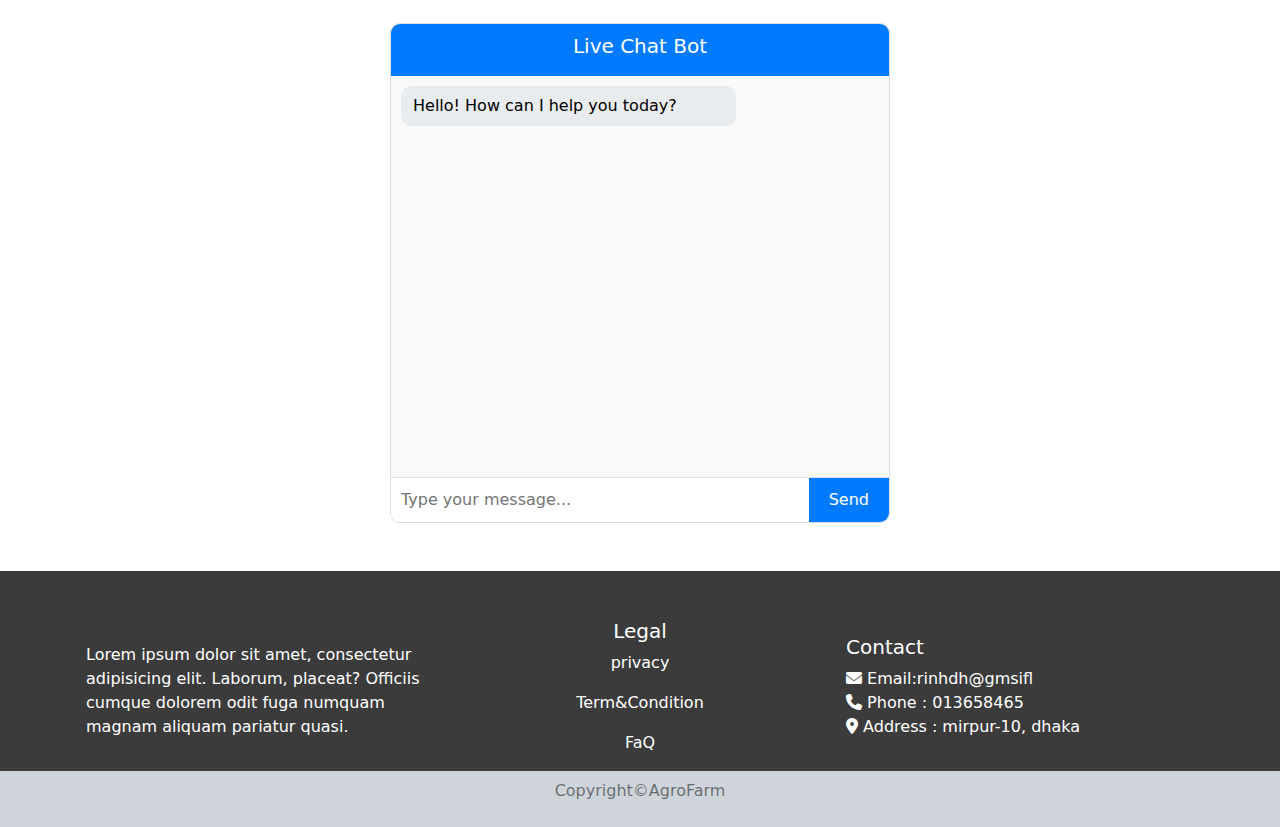
==== commit 1b93d229: "update2" ====
--- a/index.html
+++ b/index.html
@@ -253,6 +253,27 @@
 
 
 
+<!-- chat-section -->
+
+<div class="chat-container mt-5">
+  <!-- Chat Header -->
+  <div class="chat-header">
+    <h5>Live Chat Bot</h5>
+  </div>
+
+  <!-- Chat Messages -->
+  <div class="chat-messages" id="chat-messages">
+    <div class="message bot">Hello! How can I help you today?</div>
+  </div>
+
+  <!-- Chat Input -->
+  <div class="chat-input">
+    <input type="text" id="chat-input" placeholder="Type your message...">
+    <button id="send-btn">Send</button>
+  </div>
+</div>
+
+
 
 <!-- footer-start-here -->
 
--- a/style.css
+++ b/style.css
@@ -56,4 +56,66 @@
  .footer{
     background-color: rgb(59, 59, 59);
     color: #fff;
- }+ }
+
+
+
+
+ /* chat-section */
+
+ .chat-container {
+    max-width: 500px;
+    margin: 0 auto;
+    border: 1px solid #ddd;
+    border-radius: 10px;
+    overflow: hidden;
+    height: 500px;
+    display: flex;
+    flex-direction: column;
+  }
+  .chat-header {
+    background-color: #007bff;
+    color: white;
+    padding: 10px;
+    text-align: center;
+  }
+  .chat-messages {
+    flex: 1;
+    padding: 10px;
+    overflow-y: auto;
+    background-color: #f9f9f9;
+  }
+  .message {
+    margin-bottom: 10px;
+    padding: 8px 12px;
+    border-radius: 10px;
+    max-width: 70%;
+  }
+  .message.user {
+    background-color: #007bff;
+    color: white;
+    margin-left: auto;
+  }
+  .message.bot {
+    background-color: #e9ecef;
+    color: black;
+    margin-right: auto;
+  }
+  .chat-input {
+    display: flex;
+    border-top: 1px solid #ddd;
+    background-color: white;
+  }
+  .chat-input input {
+    flex: 1;
+    border: none;
+    padding: 10px;
+    outline: none;
+  }
+  .chat-input button {
+    border: none;
+    background-color: #007bff;
+    color: white;
+    padding: 10px 20px;
+    cursor: pointer;
+  }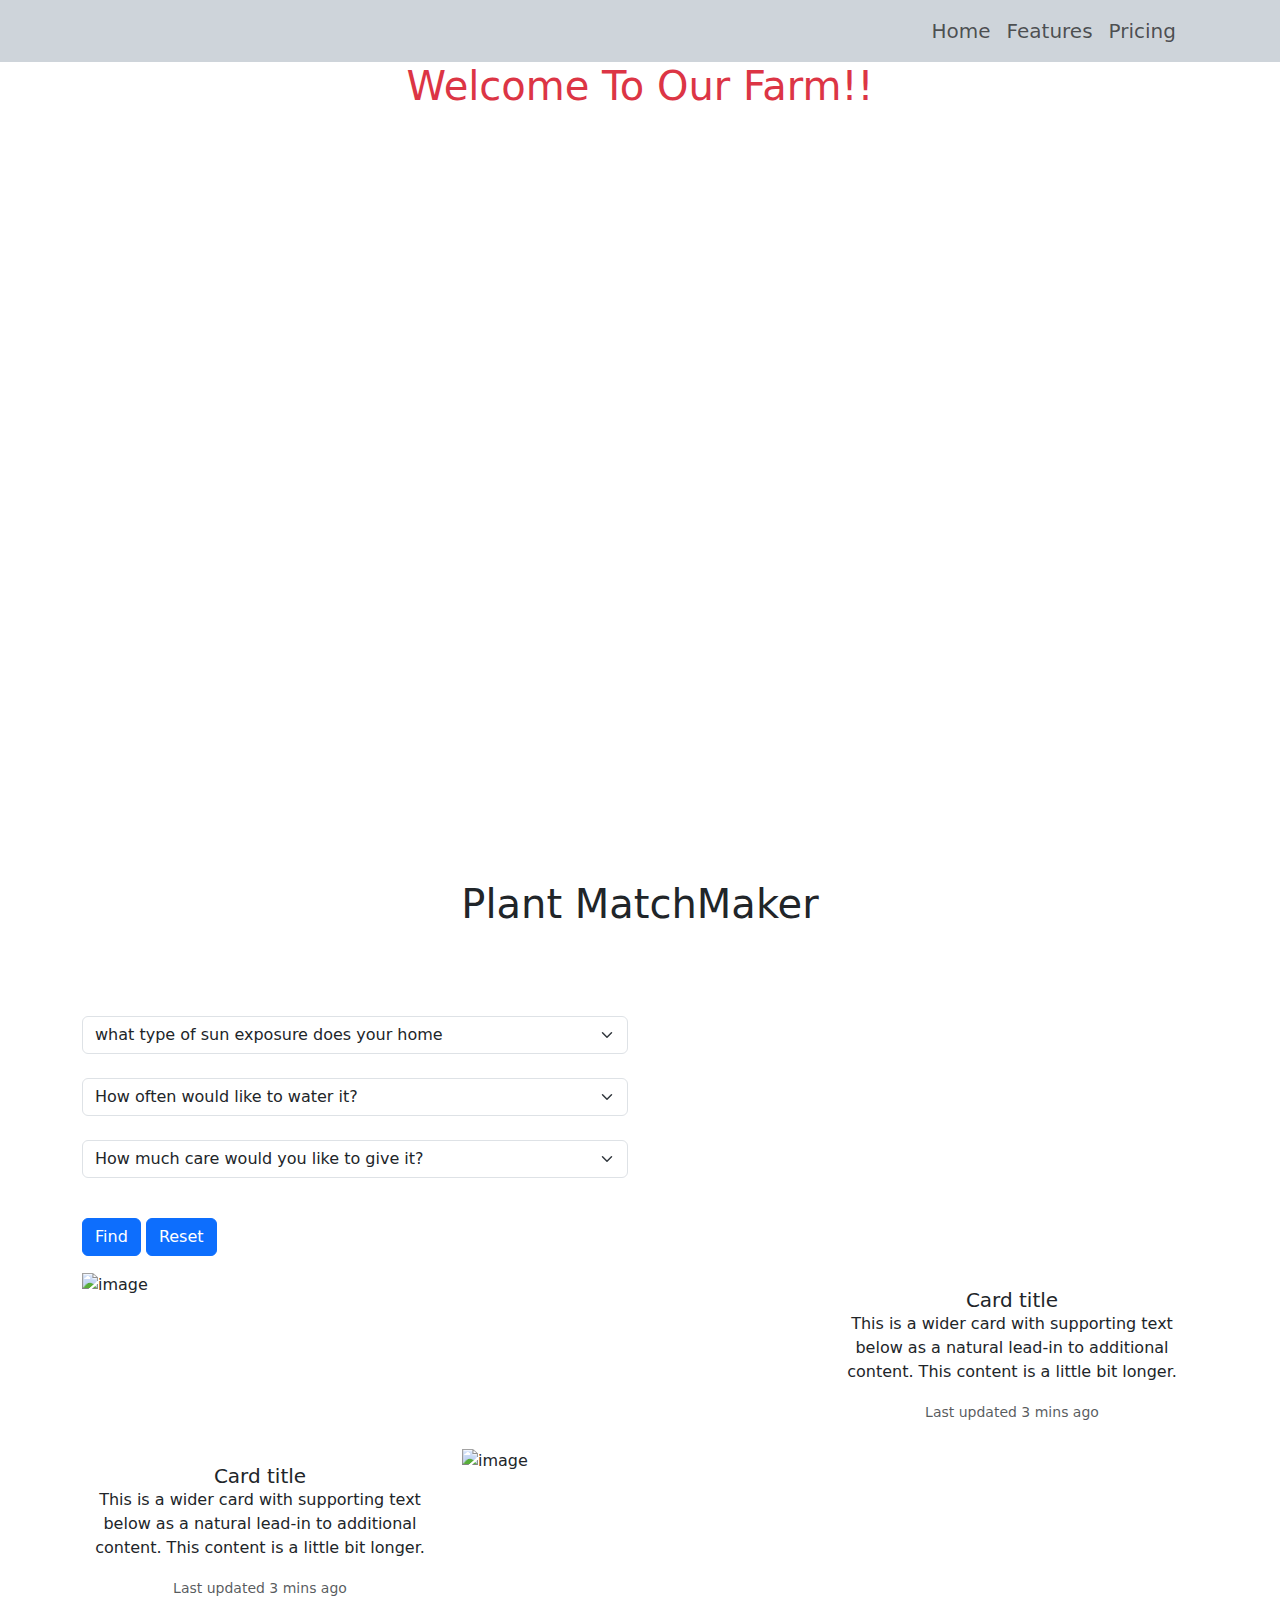
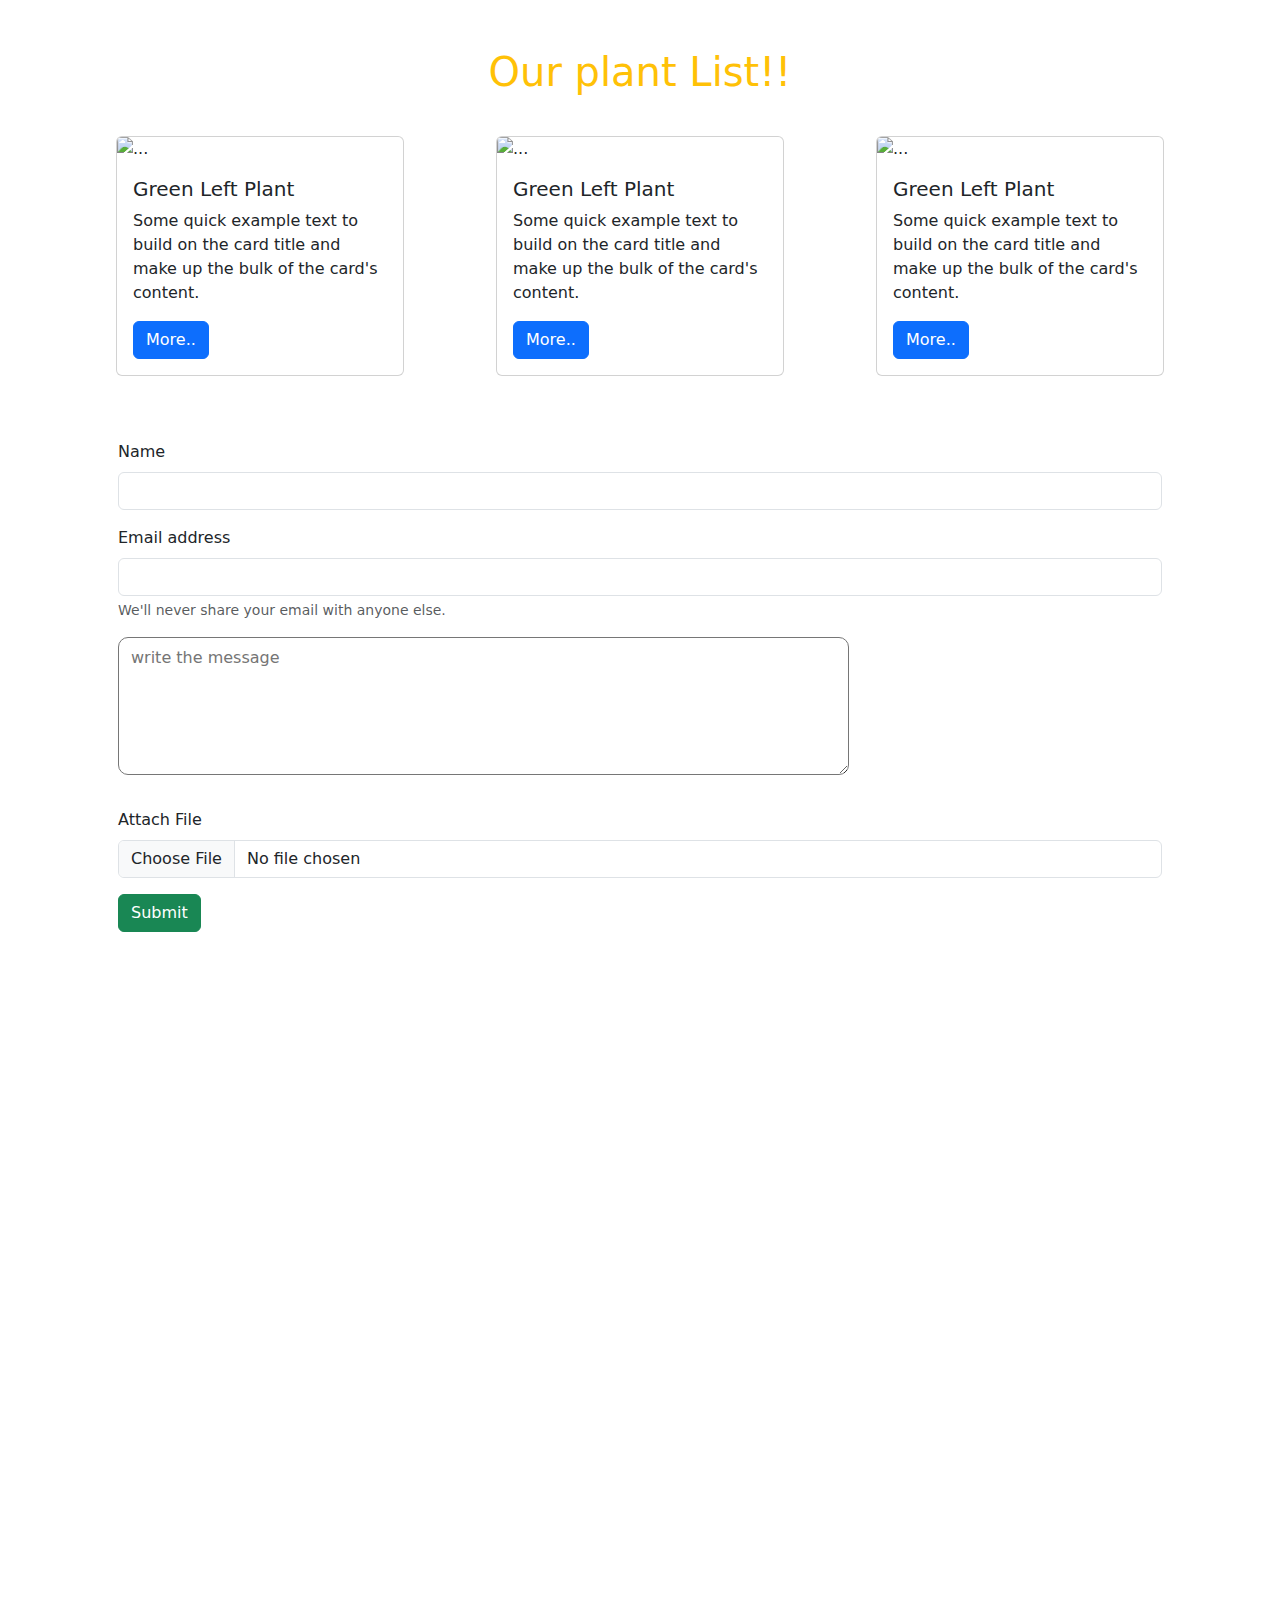
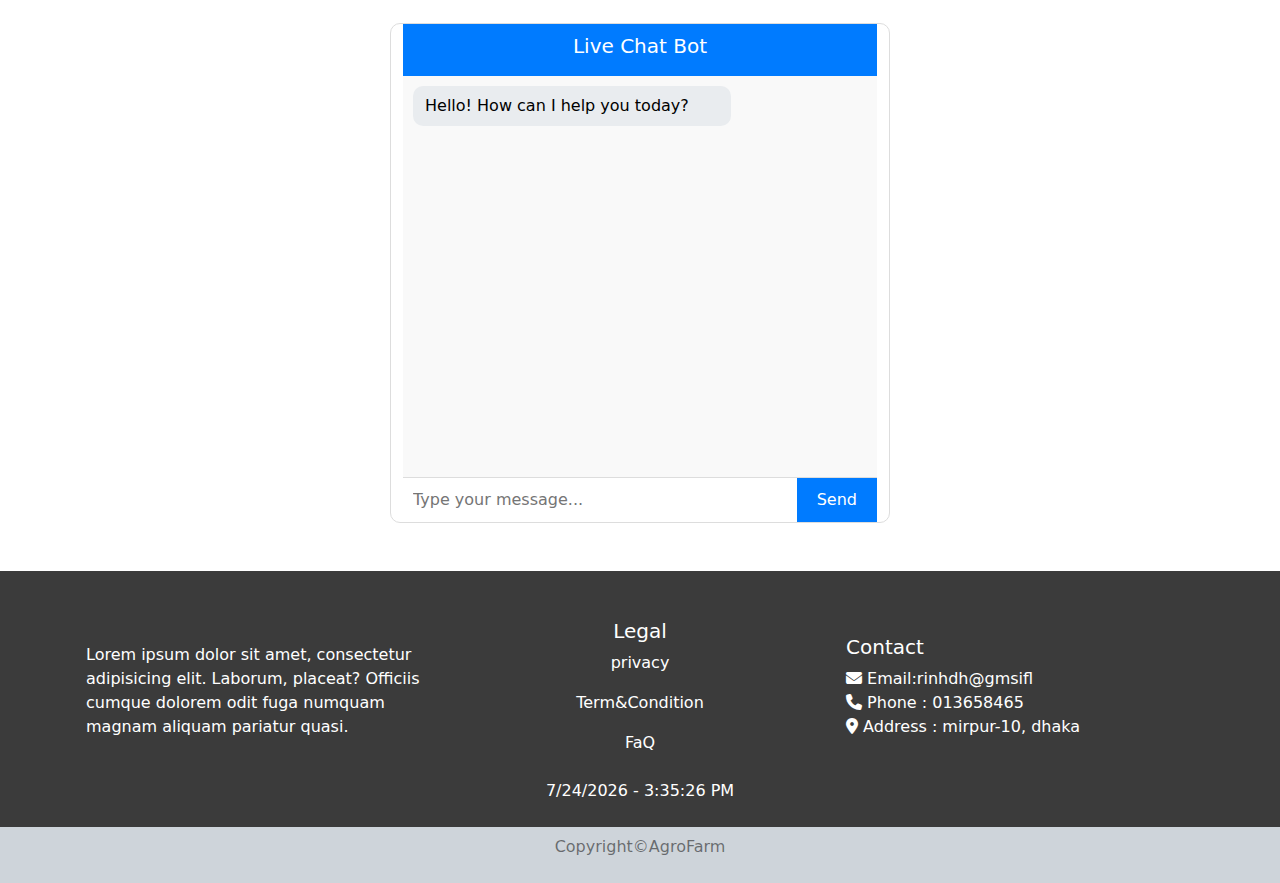
==== commit a6f3ed45: "chat section" ====
--- a/index.html
+++ b/index.html
@@ -255,7 +255,7 @@
 
 <!-- chat-section -->
 
-<div class="chat-container mt-5">
+<div class="chat-container container mt-5">
   <!-- Chat Header -->
   <div class="chat-header">
     <h5>Live Chat Bot</h5>
@@ -321,6 +321,12 @@
         </div>
       </div>
 
+      <!-- date-and-time -->
+
+      <div class=" container text-center py-2">
+        <p id="datetime"></p>
+      </div>
+
 
       <div class="container-fluid py-2 text-center bg-dark-subtle text-black-50">
         <p>Copyright&copy;AgroFarm</p>
--- a/style.css
+++ b/style.css
@@ -80,9 +80,9 @@
     text-align: center;
   }
   .chat-messages {
-    flex: 1;
+    flex:1;
     padding: 10px;
-    overflow-y: auto;
+    overflow: auto;
     background-color: #f9f9f9;
   }
   .message {
